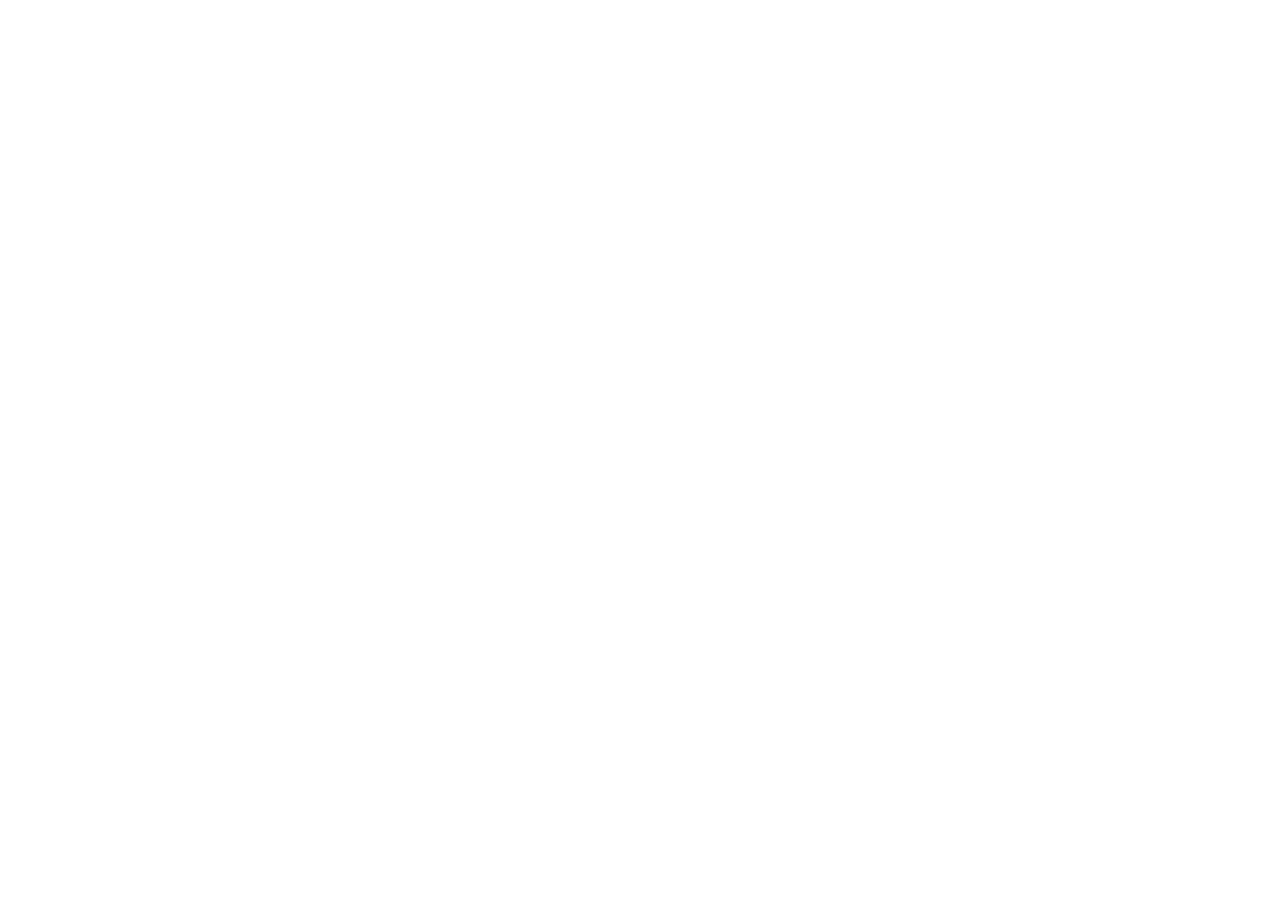
==== index.html @ 1c7abb73 "Inicializando el repositorio" ====
<!DOCTYPE html>
<html lang="es">
<head>
	<meta charset="UTF-8">
	<meta name="viewport" content="width=device-width, initial-scale=1">	
	<title>Hotel Portobelo</title>
	<link rel="icon" href="img/icono.jpg">

	<!--=====================================
	    VÍNCULOS CSS
	======================================-->
	<!-- Latest compiled and minified CSS -->
	<link rel="stylesheet" href="https://maxcdn.bootstrapcdn.com/bootstrap/4.1.0/css/bootstrap.min.css">
	<!-- Font Awesome -->
	<link rel="stylesheet" href="https://use.fontawesome.com/releases/v5.7.2/css/all.css" integrity="sha384-fnmOCqbTlWIlj8LyTjo7mOUStjsKC4pOpQbqyi7RrhN7udi9RwhKkMHpvLbHG9Sr" crossorigin="anonymous">
	<!-- Fuente Open Sans y Ubuntu -->
	<link href="https://fonts.googleapis.com/css?family=Open+Sans:300|Ubuntu" rel="stylesheet">
	<!-- bootstrap datepicker -->
	<link rel="stylesheet" href="css/bootstrap-datepicker.standalone.min.css">
	<!-- jdSlider -->
	<link rel="stylesheet" href="css/jquery.jdSlider.css">
	<!-- Pano -->
	<link rel="stylesheet" href="css/jquery.pano.css">
	 <!-- fullCalendar -->
	<link rel="stylesheet" href="css/fullcalendar.min.css">
	<!-- Hoja de estilo personalizada -->
	<link rel="stylesheet" href="css/style.css">
</head>
<body>


<!--=====================================
	VÍNCULOS JAVASCRIPT
======================================-->

	<!-- jQuery library -->
	<script src="https://ajax.googleapis.com/ajax/libs/jquery/3.3.1/jquery.min.js"></script>

	<!-- Popper JS -->
	<script src="https://cdnjs.cloudflare.com/ajax/libs/popper.js/1.14.0/umd/popper.min.js"></script>

	<!-- Latest compiled JavaScript -->
	<script src="https://maxcdn.bootstrapcdn.com/bootstrap/4.1.0/js/bootstrap.min.js"></script>

	<!-- bootstrap datepicker -->
	<!-- https://bootstrap-datepicker.readthedocs.io/en/latest/ -->
	<script src="js/bootstrap-datepicker.min.js"></script>

	<!-- https://easings.net/es# -->
	<script src="js/jquery.easing.js"></script>

	<!-- https://markgoodyear.com/labs/scrollup/ -->
	<script src="js/scrollUP.js"></script>

	<!-- jdSlider -->
	<!-- https://www.jqueryscript.net/slider/Carousel-Slideshow-jdSlider.html -->
	<script src="js/jquery.jdSlider-latest.js"></script>

	<!-- Pano -->
	<!-- https://www.jqueryscript.net/other/360-Degree-Panoramic-Image-Viewer-with-jQuery-Pano.html -->
	<script src="js/jquery.pano.js"></script>

	<!-- fullCalendar -->
	<!-- https://momentjs.com/ -->
	<script src="js/moment.js"></script>
	<!-- https://fullcalendar.io/docs/background-events-demo -->	
    <script src="js/fullcalendar.min.js"></script>
    
    <!-- Scripts Propios-->
    <script src="js/scripts.js"></script>
	
</body>
</html>
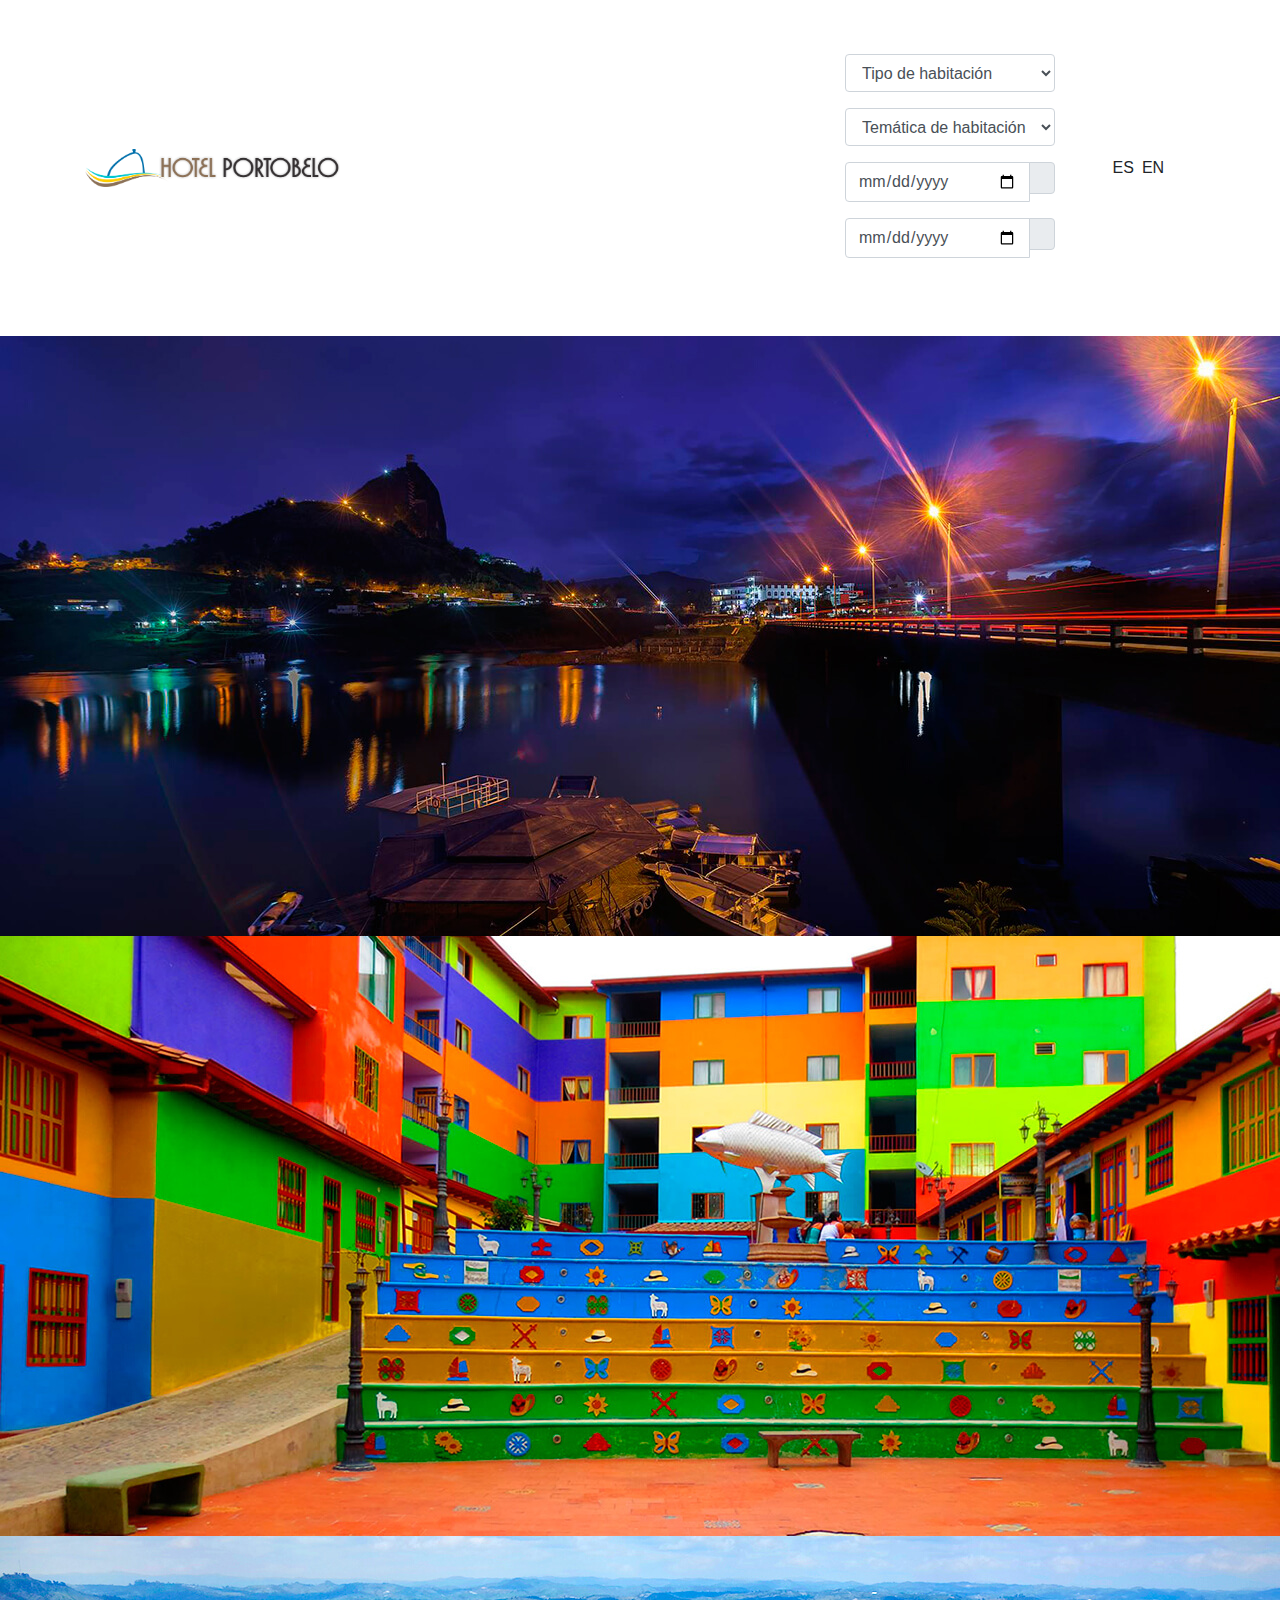
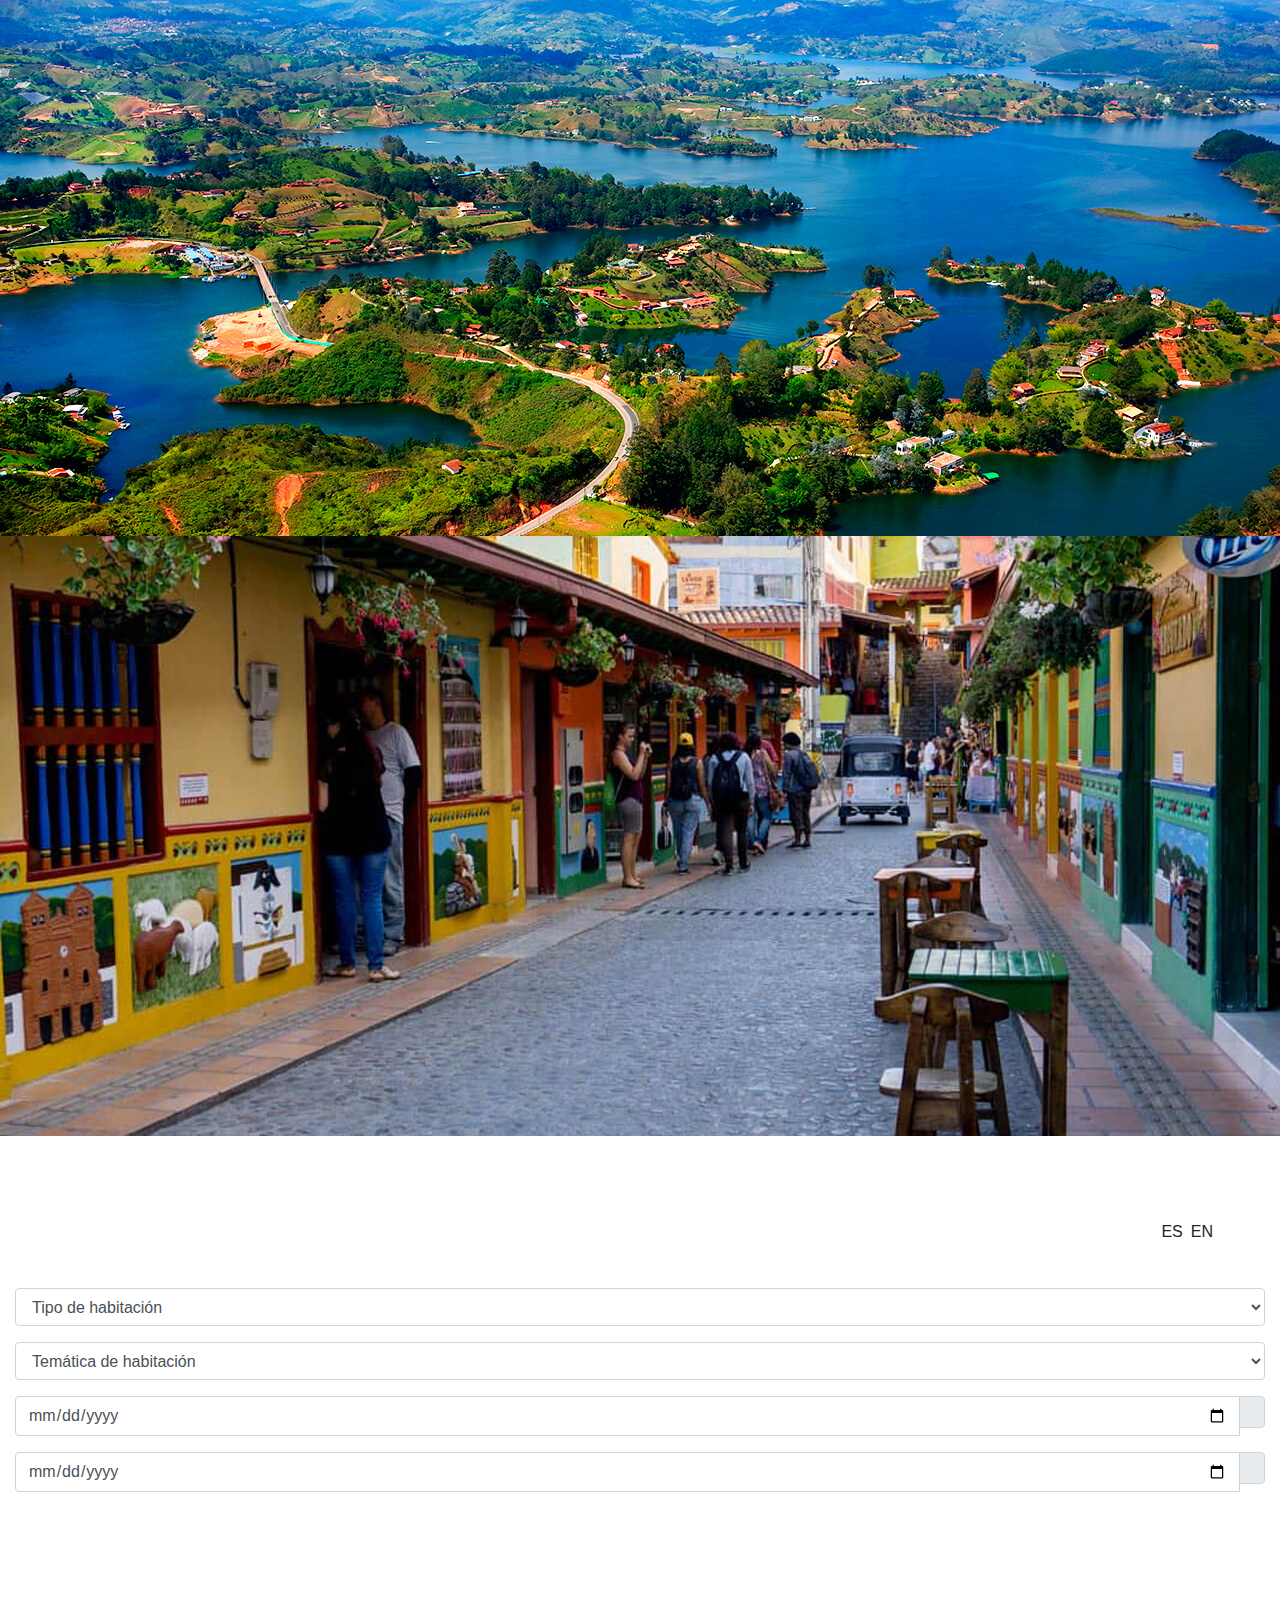
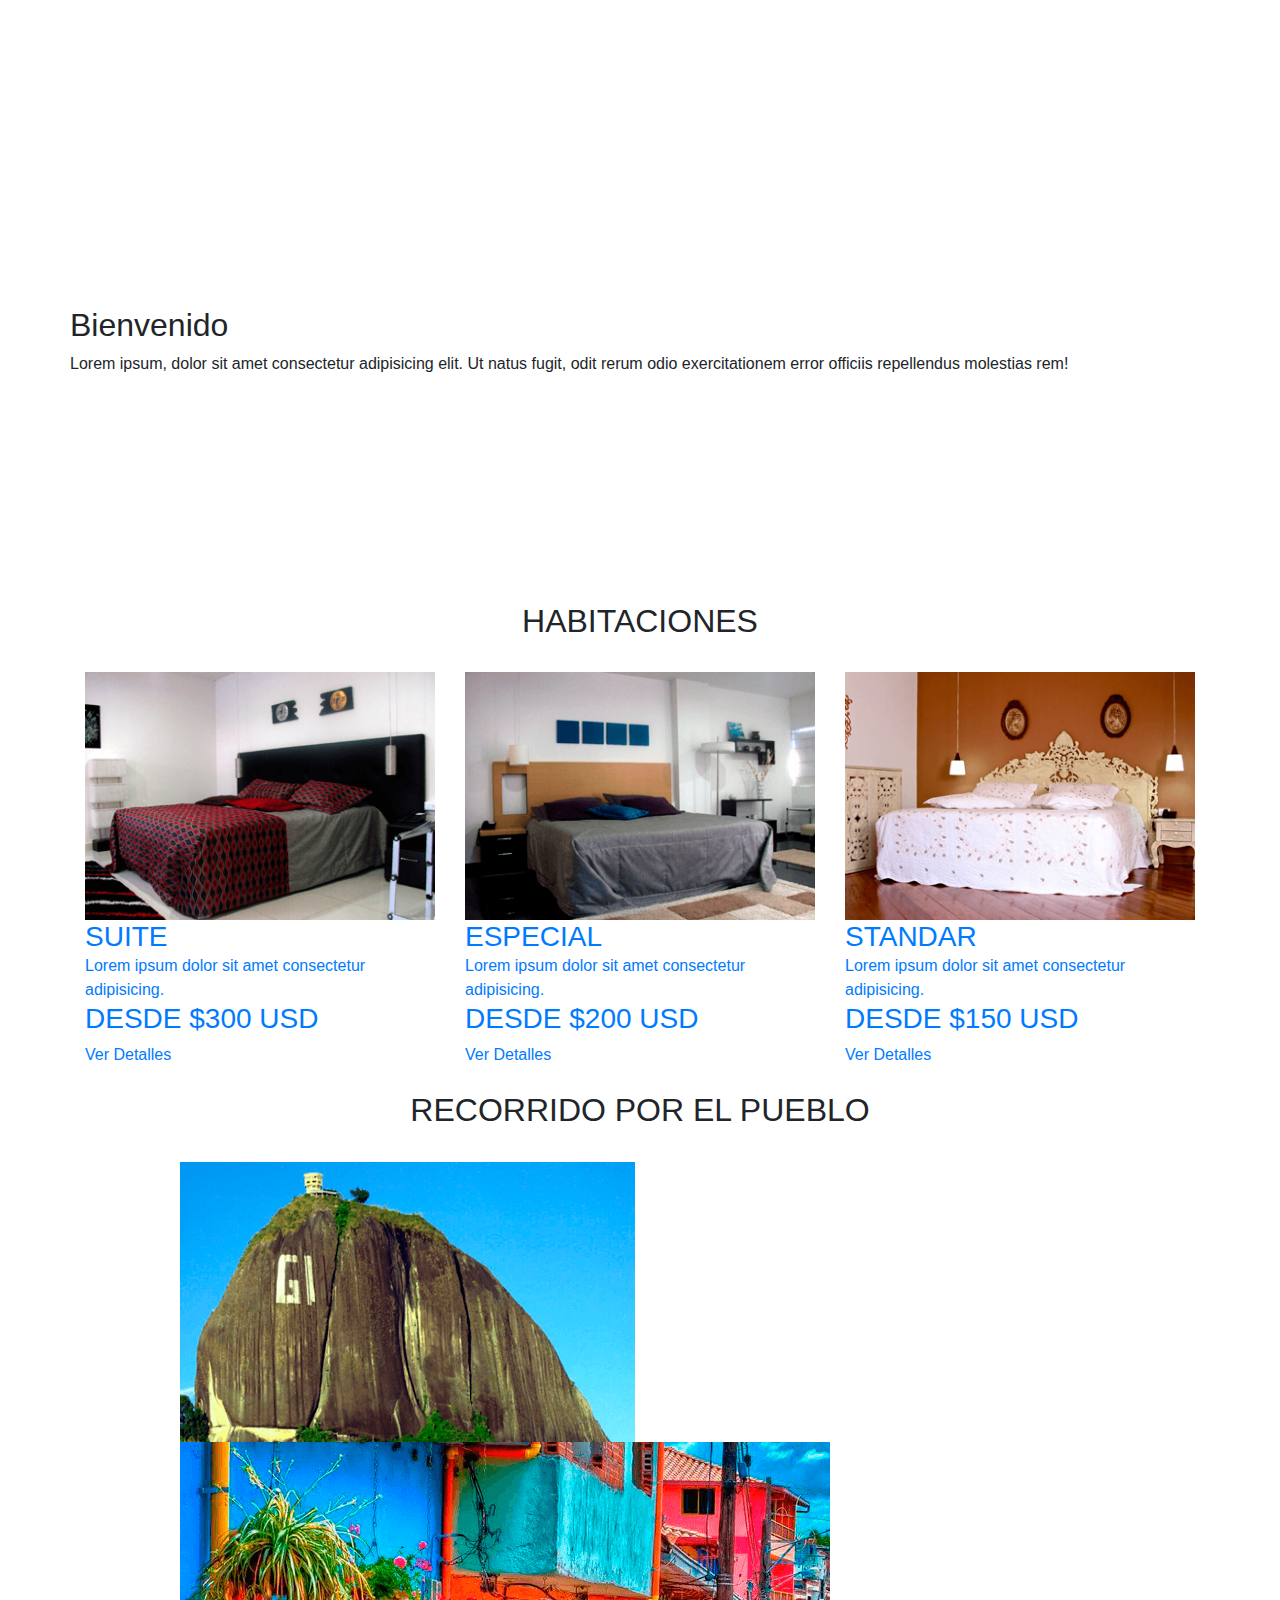
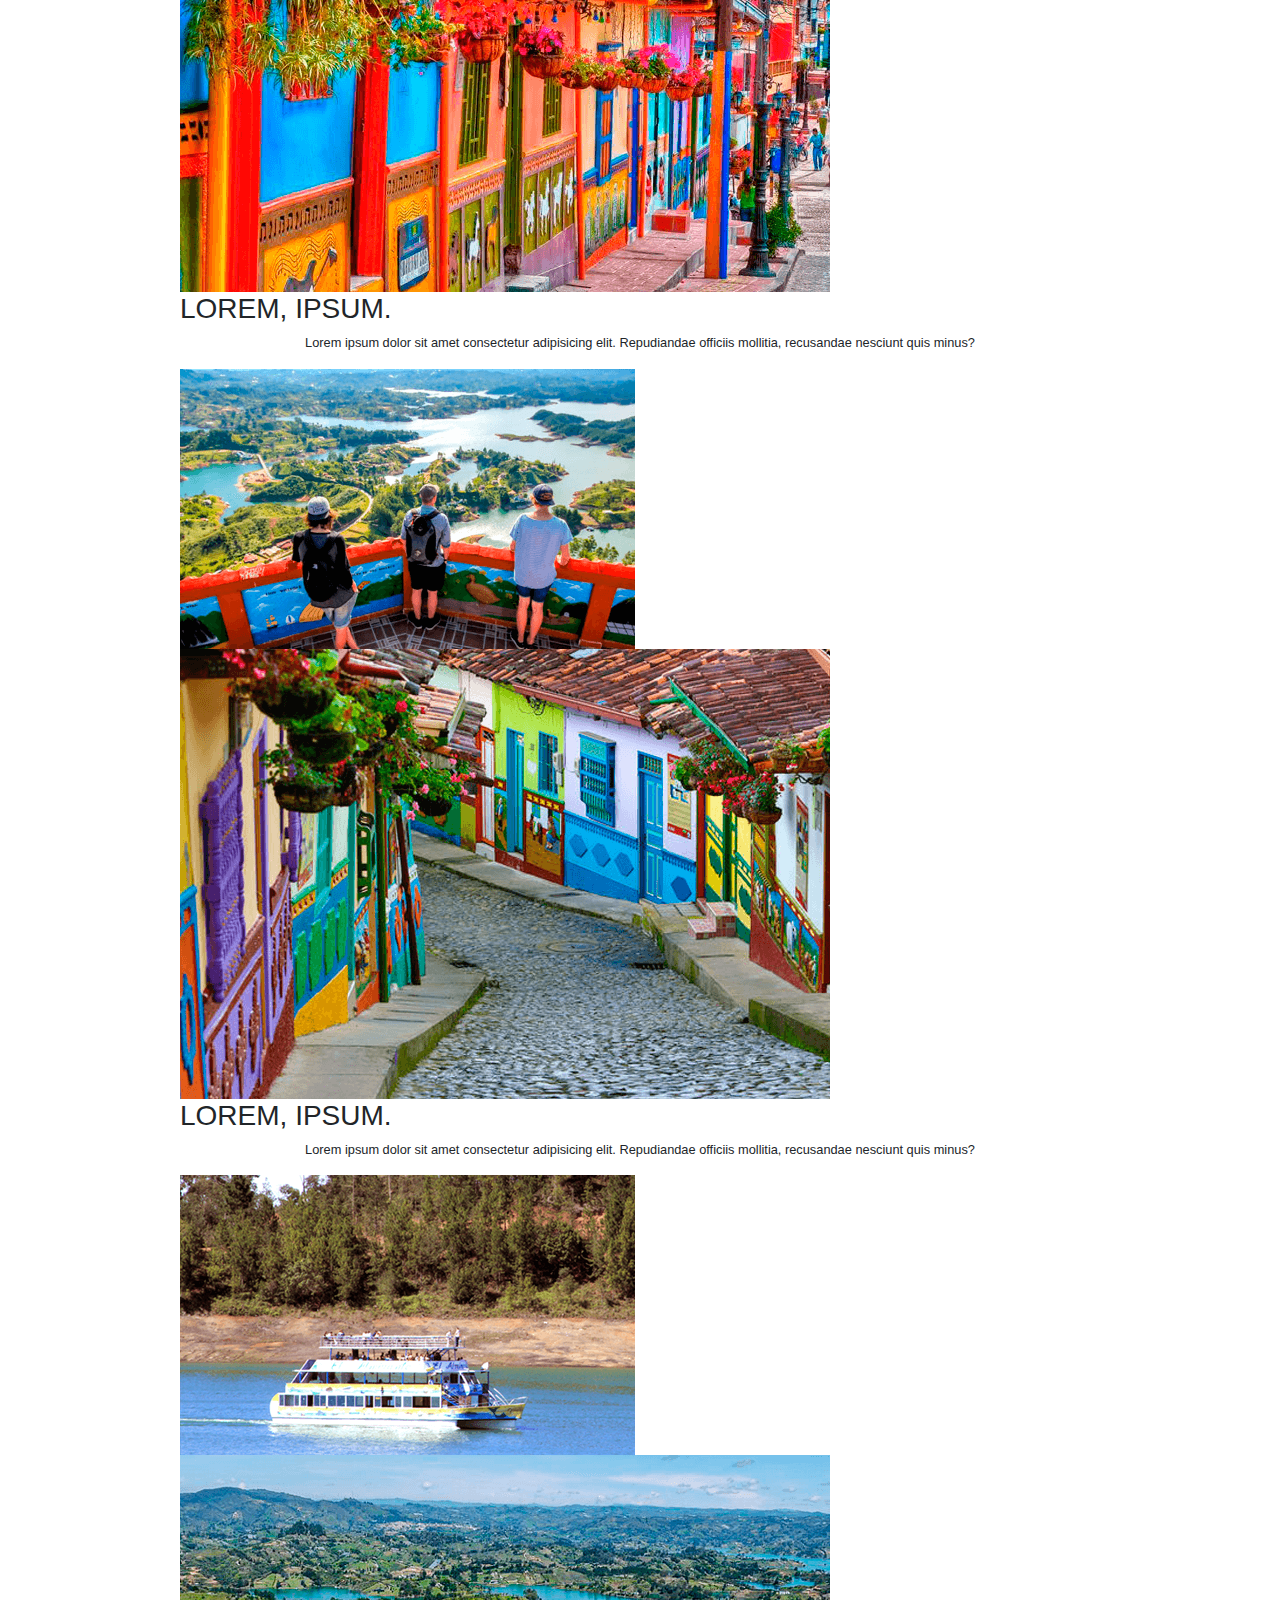
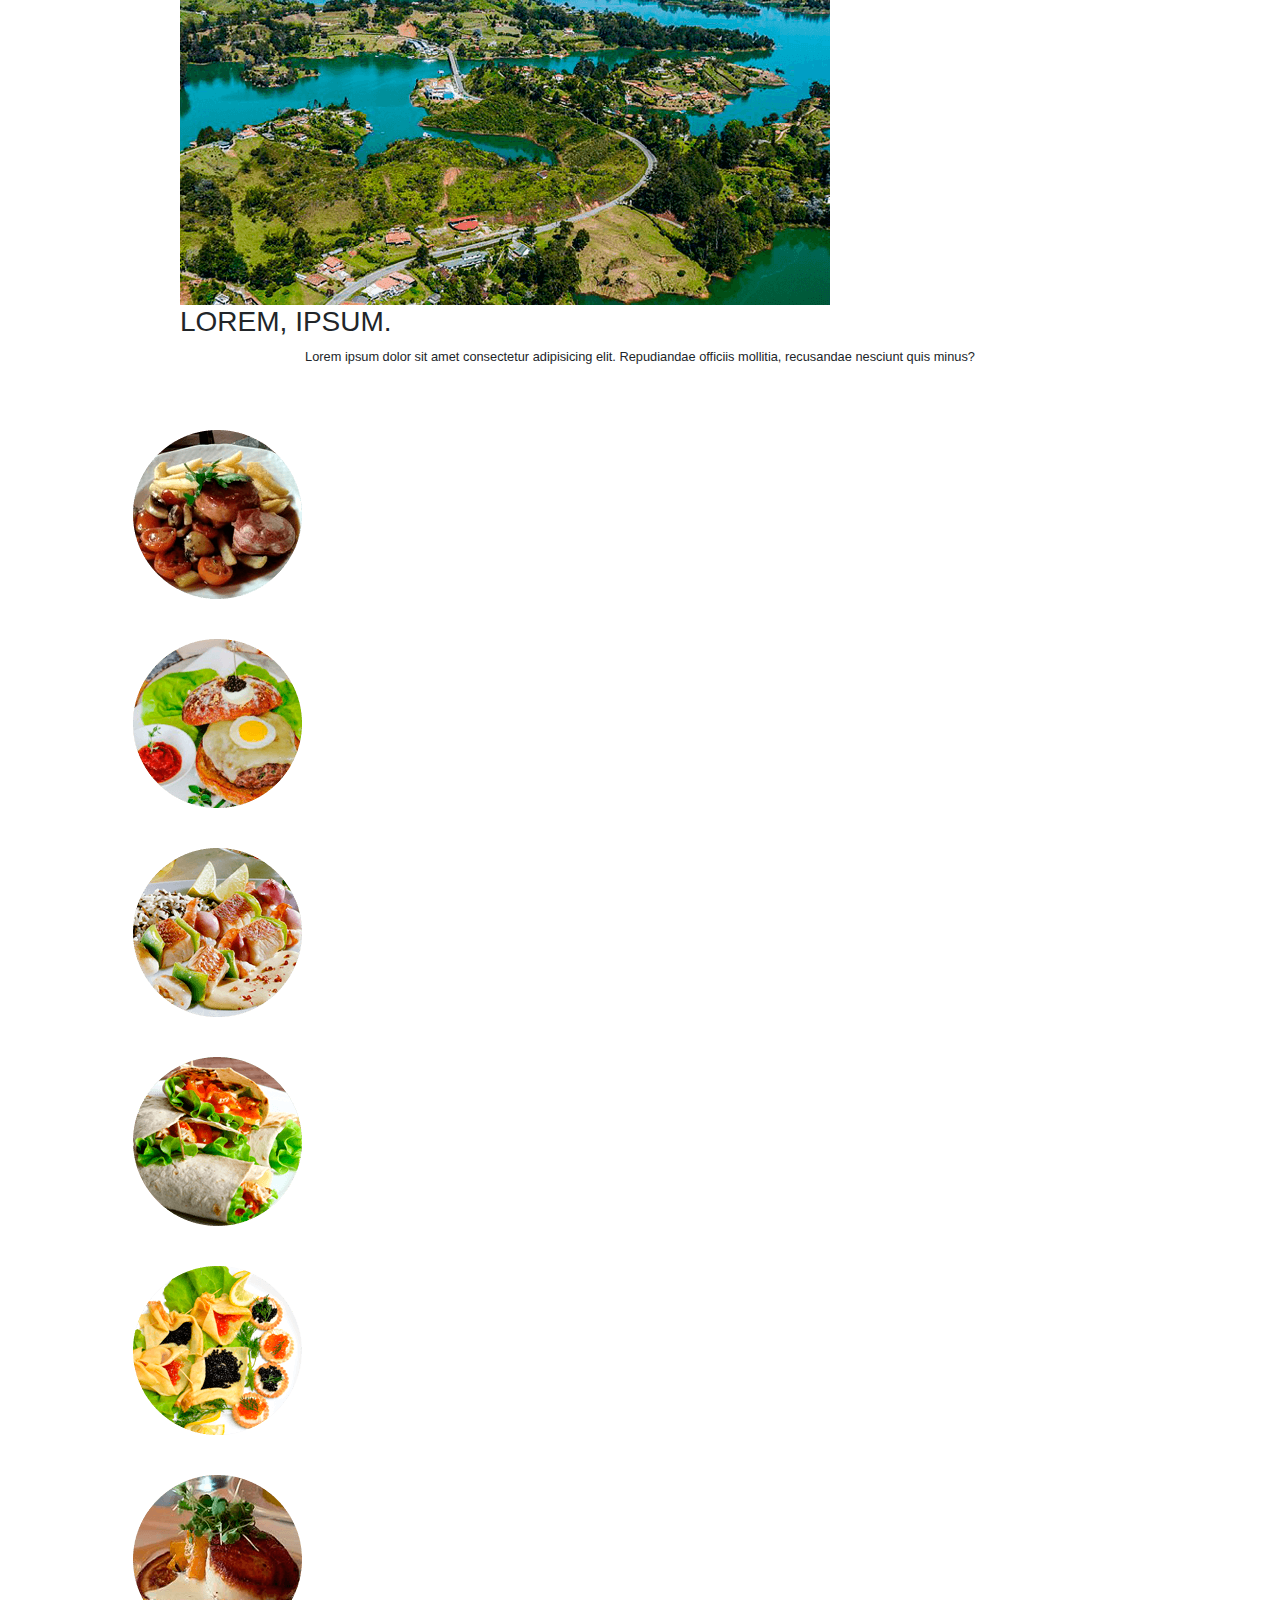
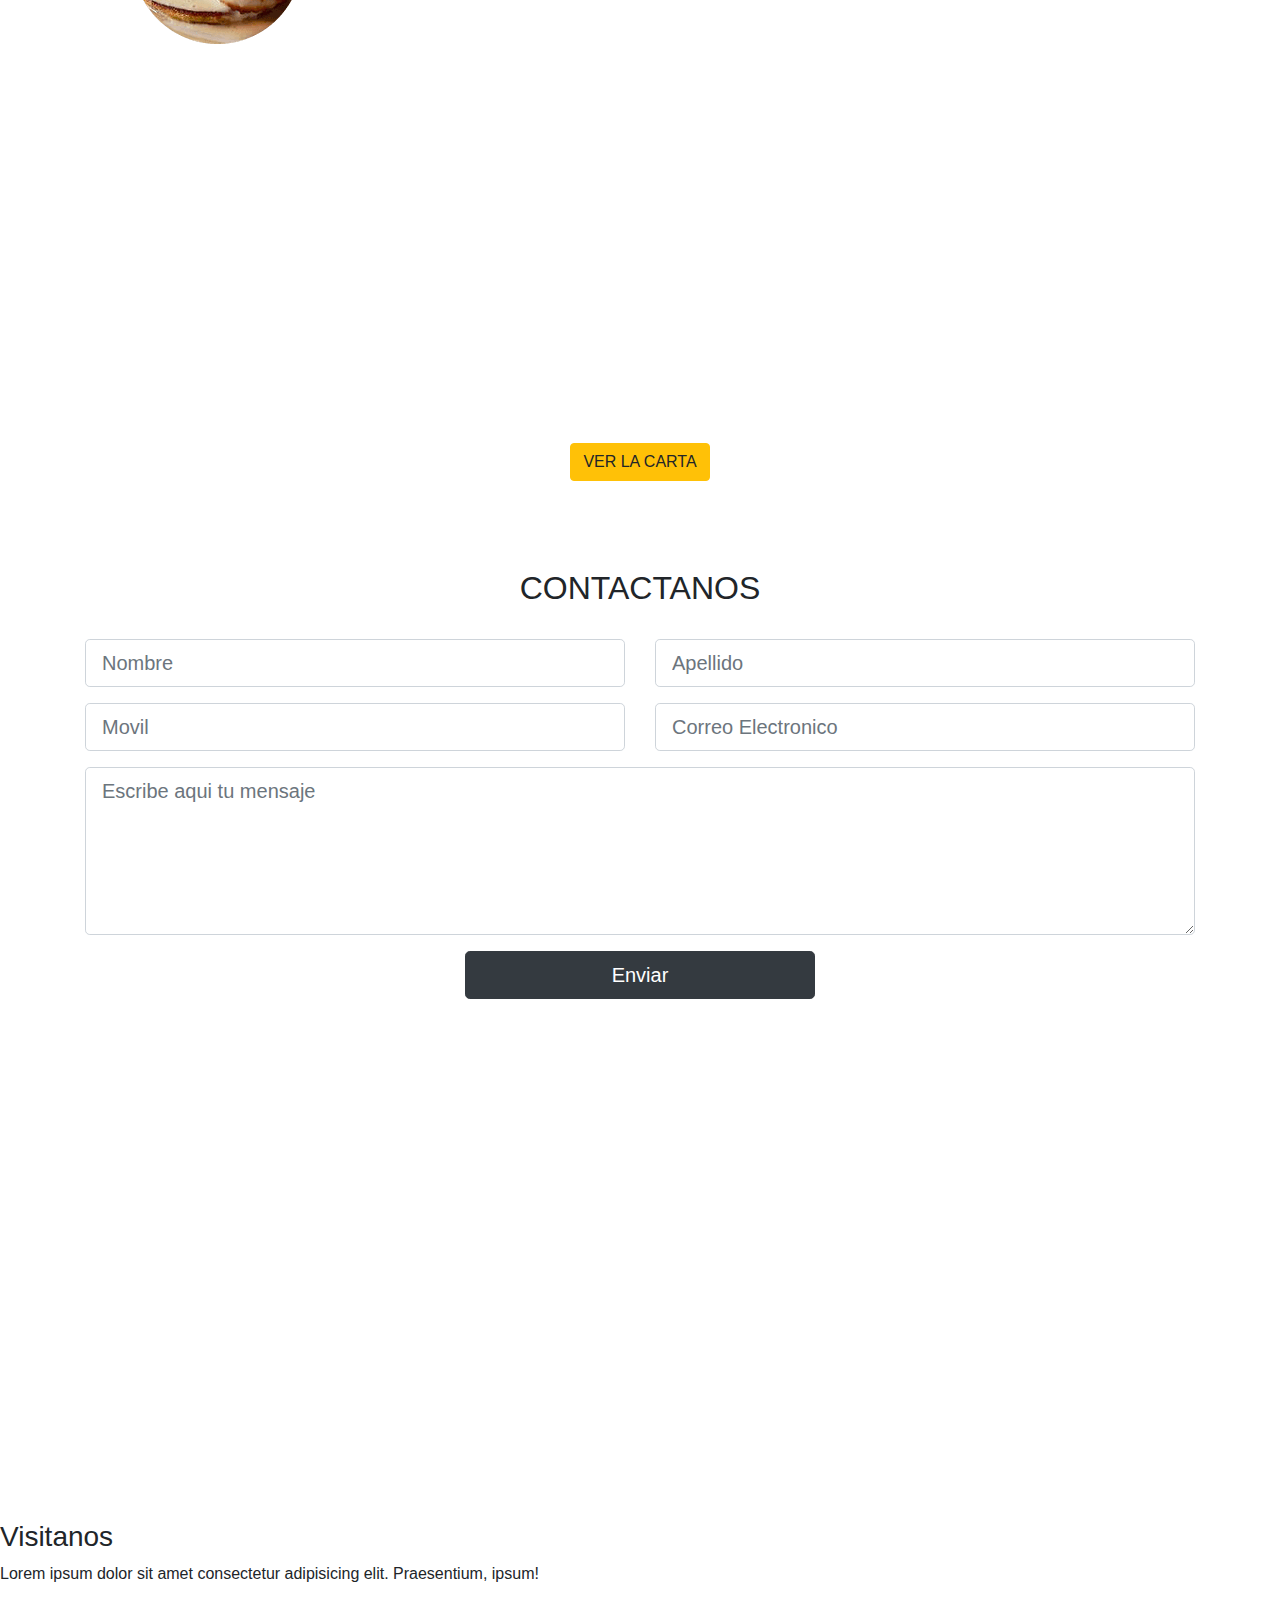
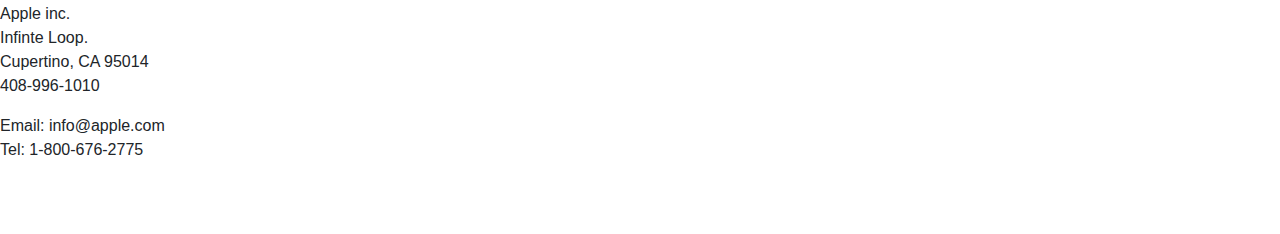
==== commit 47115c98: "Agregando la Página de index.html, con todas sus secciones" ====
--- a/index.html
+++ b/index.html
@@ -15,20 +15,858 @@
 	<link rel="stylesheet" href="https://use.fontawesome.com/releases/v5.7.2/css/all.css" integrity="sha384-fnmOCqbTlWIlj8LyTjo7mOUStjsKC4pOpQbqyi7RrhN7udi9RwhKkMHpvLbHG9Sr" crossorigin="anonymous">
 	<!-- Fuente Open Sans y Ubuntu -->
 	<link href="https://fonts.googleapis.com/css?family=Open+Sans:300|Ubuntu" rel="stylesheet">
-	<!-- bootstrap datepicker -->
-	<link rel="stylesheet" href="css/bootstrap-datepicker.standalone.min.css">
+	<!-- datepicker -->
+	<link rel="stylesheet" href="css/classic.css">
+	<link rel="stylesheet" href="css/classic.date.css">
 	<!-- jdSlider -->
 	<link rel="stylesheet" href="css/jquery.jdSlider.css">
 	<!-- Pano -->
 	<link rel="stylesheet" href="css/jquery.pano.css">
 	 <!-- fullCalendar -->
 	<link rel="stylesheet" href="css/fullcalendar.min.css">
+	<!-- SWIPER -PARA EL SLIDER DE IMAGENES -->
+	<link rel="stylesheet" href="css/swiper.min.css">
+	<!-- UNIVERSAL PARALLAX -->
+	<link rel="stylesheet" href="css/universal-parallax.css">
 	<!-- Hoja de estilo personalizada -->
 	<link rel="stylesheet" href="css/style.css">
 </head>
 <body>
 
-
+	<!-- HEADER -->
+	<header id="cabezeraID" class="cabezera">
+		<div class="container">
+			<div class="row py-2 justify-content-lg-between align-items-center">
+				<!-- LOGO -->
+				<div class="col-9 col-lg-4 col-xl-3">
+					<a href="index.html">
+						<img src="img/logoPortobelo.png" alt="Logo de Portobelo" class="img-fluid">
+					</a>
+				</div>
+				<!-- BLOQUE BOTONES MENU-->
+				<div class="col-3 col-lg-4">
+					<div class="contenedor d-flex align-items-center justify-content-lg-between">
+						<!-- BOTON CAMPANA RESERVA-->
+						<div class="campanaReserva d-none d-lg-block">
+							<a href="#" id="btnReserva">
+								<i class="campana fas fa-concierge-bell lead mr-2"></i>
+								<i class="flechaCampana fas fa-caret-up lead mx-2"></i>
+							</a>
+
+							<div id="bloqueReservaID" class="bloqueReserva" data-modo="abajo">
+								<form action="#" id="formularioReservaEscritorio" class="formularioReservaGrande py-3">
+
+									<div class="form-group">
+									  <label for="tipoReserva" class="sr-only">Tipo de habitación</label>
+									  <select class="form-control" name="tipoReserva" id="tipoReserva">
+										<option value="null">Tipo de habitación</option>
+										<option value="1">Suite</option>
+										<option value="2">Especial</option>
+										<option value="3">Estandar</option>
+									  </select>
+									</div>
+			
+									<div class="form-group">
+										<label for="tematicaReserva" class="sr-only">Tematica de la habitación</label>
+										<select class="form-control" name="tematicaReserva" id="tematicaReserva">
+										  <option value="null">Temática de habitación</option>
+										  <option value="1">Oriental</option>
+										  <option value="2">Contemporánea</option>
+										  <option value="3">Africana</option>
+										  <option value="3">Clásica</option>
+										  <option value="3">Retro</option>
+										</select>
+									</div>
+			
+									<div class="form-group">
+										<div class="input-group">
+											<input type="date" id="fechaEntradaReserva" name="fechaEntradaReserva" class="form-control datepicker" placeholder="Entrada">
+											<label class="input-group-append input-group-campo" for="fechaEntradaReserva">
+											  <span class="input-group-text"><i class="far fa-calendar-alt"></i></span>
+											</label>							  
+										</div>
+									</div>
+											
+									<div class="form-group">
+										<div class="input-group">
+											<input type="date" id="fechaSalidaReserva" name="fechaSalidaReserva" class="form-control datepicker" placeholder="Salida">
+											<label class="input-group-append input-group-campo" for="fechaSalidaReserva">
+											  <span class="input-group-text"><i class="far fa-calendar-alt"></i></span>
+											</label>							  
+										</div>
+									</div>
+			
+									<div class="form-group mb-0">
+										<a href="#" class="btn bg-negro text-white btn-block">Ver disponibilidad</a>
+									</div>
+			
+								</form>
+							</div>
+
+						</div>
+						<!-- BOTON LOGIN/REGISTER -->
+						<div class="loginRegister d-none d-lg-block">
+							<a href="#" data-toggle="modal" data-target="#modalLoginRegister">
+								<i class="fas fa-user"></i>
+							</a>
+						</div>
+						<!-- IDIOMAS -->
+						<div class="idiomas d-lg-flex d-none">
+							<span id="idiomaEsp" class="p-1">ES</span>
+							<span id="idiomaIng" class="p-1">EN</span>
+						</div>
+						<!-- BOTON MENU -->
+						<div class="botonMenu mr-3 mr-md-0">
+							<a id="btnMenu" href="#">
+								<i class="fas fa-bars"></i>
+							</a>
+						</div>
+					</div>
+				</div>
+			</div>
+		</div>
+	</header>
+
+	<!-- SLIDER DE IMAGENES -->
+	<section id="banner" class="sliderDeImagenes">
+		<div class="swiper-container swiper-container-banner">
+			<!-- Additional required wrapper -->
+			<div class="swiper-wrapper">
+				<!-- Slides -->
+				<div class="swiper-slide">
+					<img src="img/banner01.jpg" alt="Banner de Hotel Portobelo" class="">
+				</div>
+				<div class="swiper-slide">
+					<img src="img/banner02.jpg" alt="Banner de Hotel Portobelo" class="">
+				</div>
+				<div class="swiper-slide">
+					<img src="img/banner03.jpg" alt="Banner de Hotel Portobelo" class="">
+				</div>
+				<div class="swiper-slide">
+					<img src="img/banner04.jpg" alt="Banner de Hotel Portobelo" class="">
+				</div>
+			</div>
+		</div>
+		<div class="verMas" vinculo="#planes">
+    		<a href="#planesHotel">
+				<i class="fas fa-chevron-down"></i>	
+			</a>
+    	</div>
+	</section>
+
+	<!-- Modal LOGIN/REGISTER-->
+	<div class="modal fade" id="modalLoginRegister" tabindex="-1" role="dialog"	 aria-hidden="true">
+		<div class="modal-dialog" role="document">
+		<div class="modal-content">
+			<div class="modal-header bg-info">
+				<h5 class="modal-title text-white" id="tituloModal">Ingresar</h5>
+				<button type="button" class="close text-white" data-dismiss="modal" aria-label="Close">
+					<span aria-hidden="true">&times;</span>
+				</button>
+			</div>
+			<!-- BODY DEL MODAL -->
+			<div class="modal-body">
+				<!-- BOTONES DE REDES SOCIALES DEL MODAL -->
+				<div class="row no-gutters botonesRedes justify-content-around">
+					<div class="col-6 pr-2">
+						<a href="#" class="boton botonFacebook">
+							Ingresar <span class="d-none d-sm-inline-block">con Facebook</span> <i class="pl-1 fab fa-facebook-square"></i>
+						</a>
+					</div>
+					<div class="col-6 pl-2">
+						<a href="#" class="boton botonGoogle">
+							Ingresar <span class="d-none d-sm-inline-block">con Google</span> <i class="pl-1 fab fa-google"></i>
+						</a>
+					</div>
+				</div>
+
+				<hr>
+				
+				<!-- FORMULARIO DE LOGIN -->
+				<form action="#" id="formularioLogin" class="formularioLoginGrande">
+					
+					<div class="form-group">
+						<div class="input-group">
+							<div class="input-group-prepend">
+								<span class="input-group-text">
+									<i class="fas fa-envelope text-dark"></i>
+								</span>
+							</div>
+							<input type="email" name="emailLogin" id="emailLogin" class="form-control" placeholder="Email">
+						</div>
+					</div>
+
+					<div class="form-group">
+						<div class="input-group">
+							<div class="input-group-prepend">
+								<span class="input-group-text">
+									<i class="fas fa-unlock-alt text-dark"></i>
+								</span>
+							</div>
+							<input type="password" id="passwordLogin" name="passwordLogin" class="form-control" placeholder="Password">
+						</div>
+					</div>
+
+					<div class="form-group mb-0">
+						<a href="#" class="btn btn-dark btn-block">Ingresar</a>
+					</div>
+
+				</form>
+
+				<!-- FORMULARIO DE REGISTER -->
+				<form action="#" id="formularioRegister" class="formularioRegisterGrande">
+					
+					<div class="form-group">
+						<div class="input-group">
+							<div class="input-group-prepend">
+								<span class="input-group-text">
+									<i class="fas fa-user-alt text-dark"></i>
+								</span>
+							</div>
+							<input type="text" name="nombreRegistro" id="nombreRegistro" class="form-control" placeholder="Nombre y Apellido">
+						</div>
+					</div>
+
+					<div class="form-group">
+						<div class="input-group">
+							<div class="input-group-prepend">
+								<span class="input-group-text">
+									<i class="fas fa-envelope text-dark"></i>
+								</span>
+							</div>
+							<input type="email" name="emailRegistro" id="emailRegistro" class="form-control" placeholder="Email">
+						</div>
+					</div>
+
+					<div class="form-group">
+						<div class="input-group">
+							<div class="input-group-prepend">
+								<span class="input-group-text">
+									<i class="fas fa-unlock-alt text-dark"></i>
+								</span>
+							</div>
+							<input type="password" id="passwordRegistro" name="passwordRegistro" class="form-control" placeholder="Password">
+						</div>
+					</div>
+
+					<div class="form-group">
+						<div class="input-group">
+							<div class="input-group-prepend">
+								<span class="input-group-text">
+									<i class="fas fa-unlock-alt text-dark"></i>
+								</span>
+							</div>
+							<input type="password" id="passwordRepeatRegistro" name="passwordRepeatRegistro" class="form-control" placeholder="Repetir Password">
+						</div>
+					</div>
+
+					<div class="form-group mb-0">
+						<a href="#" class="btn btn-dark btn-block">Ingresar</a>
+					</div>
+
+				</form>
+
+			</div>
+			<div class="modal-footer">
+				<p class="mb-0 bloqueFooterRegister">¿No tiene una cuenta registrada? <a href="#" id="btnRegistrarse">Registrarse</a></p>
+				<p class="mb-0 bloqueFooterLogin">¿Ya tienes una cuenta registrada? <a href="#" id="btnLogin">Ingresar</a></p>
+			</div>
+		</div>
+		</div>
+	</div>
+	<!-- FIN DEL MODAL -->
+		
+	<!-- MENU DE NAVEGACION -->
+	<nav id="menuPrincipal" class="menuDeNavegacion container-fluid px-0" data-modo="oculto">
+		<div class="row py-2">
+			<div class="col-10">
+				<ul class="nav nav-justified">
+					<li class="nav-item"><a class="nav-link text-white" href="#planesHotel">Planes</a></li>
+					<li class="nav-item"><a class="nav-link text-white" href="#habitacionesHotel">Habitaciones</a></li>
+					<li class="nav-item"><a class="nav-link text-white" href="#recorridoPorElPueblo">El Pueblo</a></li>
+					<li class="nav-item"><a class="nav-link text-white" href="#restauranteHotel">Restaurante</a></li>
+					<li class="nav-item"><a class="nav-link text-white" href="#contactoHotel">Contactanos</a></li>
+				</ul>
+			</div>
+			<div class="col-2 pl-0">
+				<ul class="list-unstyled mb-0 d-flex align-items-center h-100">
+					<li class="mx-2"><a href="https://www.facebook.com/"><i class="fab fa-facebook-f text-white lead"></i></a></li>
+					<li class="mx-2"><a href="https://twitter.com/"><i class="fab fa-twitter text-white lead"></i></a></li>
+					<li class="mx-2"><a href="https://www.youtube.com/"><i class="fab fa-youtube text-white lead"></i></a></li>
+					<li class="mx-2"><a href="https://www.instagram.com/"><i class="fab fa-instagram text-white lead"></i></a></li>
+				</ul>
+			</div>
+		</div>
+	</nav>
+	
+
+	<!-- MENU DE NAVEGACIÓN PARA MOVIL-->
+	<section id="menuPrincipalMovil" class="container-fluid menuDeNavegacionMovil" data-modo="oculto">
+		<div class="row">
+			<!-- LOGIN Y IDIOMA-->
+			<div class="col-12 py-3 py-sm-4">
+				<div class="row contenedor justify-content-between align-items-center">
+					<!-- LOGIN -->
+					<div class="col-auto mx-3 mx-sm-5">
+						<div class="loginRegister">
+							<a href="#" data-toggle="modal" data-target="#modalLoginRegister">
+								<i class="fas fa-user"></i>
+							</a>
+
+						</div>
+					</div>
+					<!-- IDIOMA -->
+					<div class="col-auto mx-3 mx-sm-5">
+						<div class="idiomas d-flex">
+							<span id="idiomaEspMovil" class="p-1">ES</span>
+							<span id="idiomaIngMovil" class="p-1">EN</span>
+						</div>
+					</div>
+				</div>
+			</div>
+			<!-- RESERVA -->
+			<div class="col-12 reserva">
+				<form action="#" id="formularioReservaMovil" class="formularioReservaMovil py-3">
+
+					<div class="form-group">
+					  <label for="tipoReservaMovil" class="sr-only">Tipo de habitación</label>
+					  <select class="form-control" name="tipoReservaMovil" id="tipoReservaMovil">
+						<option value="null">Tipo de habitación</option>
+						<option value="1">Suite</option>
+						<option value="2">Especial</option>
+						<option value="3">Estandar</option>
+					  </select>
+					</div>
+
+					<div class="form-group">
+						<label for="tematicaReservaMovil" class="sr-only">Tematica de la habitación</label>
+						<select class="form-control" name="tematicaReservaMovil" id="tematicaReservaMovil">
+						  <option value="null">Temática de habitación</option>
+						  <option value="1">Oriental</option>
+						  <option value="2">Contemporánea</option>
+						  <option value="3">Africana</option>
+						  <option value="3">Clásica</option>
+						  <option value="3">Retro</option>
+						</select>
+					</div>
+
+					<div class="form-group">
+						<div class="input-group">
+							<input type="date" id="fechaIngresoReservaMovil" name="fechaIngresoReservaMovil" class="form-control datepicker" placeholder="Entrada">
+							<label class="input-group-append input-group-campo" for="fechaIngresoReservaMovil">
+							  <span class="input-group-text"><i class="far fa-calendar-alt"></i></span>
+							</label>							  
+						</div>
+					</div>
+							
+					<div class="form-group">
+						<div class="input-group">
+							<input type="date" id="fechaSalidaReservaMovil" name="fechaSalidaReservaMovil" class="form-control datepicker" placeholder="Salida">
+							<label class="input-group-append input-group-campo" for="fechaSalidaReservaMovil">
+							  <span class="input-group-text"><i class="far fa-calendar-alt"></i></span>
+							</label>							  
+						</div>
+					</div>
+
+					<div class="form-group mb-0">
+						<a href="#" class="btn bg-negro text-white btn-block">Ver disponibilidad</a>
+					</div>
+
+				</form>
+			</div>
+			<!-- MENU DE NAVEGACIÓN -->
+			<div class="col-12 bg-negro mb-sm-4 mb-md-5">
+				<nav class="menuDeNavegacionParaMovil">
+					<ul class="list-unstyled d-flex flex-column">
+						<li class="py-2 py-sm-3 px-3"><a class="text-white" href="#planesMovil">Planes</a></li>
+						<li class="py-2 py-sm-3 px-3"><a class="text-white" href="#habitacionesHotel">Habitaciones</a></li>
+						<li class="py-2 py-sm-3 px-3"><a class="text-white" href="#recorridoPorElPueblo">El Pueblo</a></li>
+						<li class="py-2 py-sm-3 px-3"><a class="text-white" href="#restauranteHotel">Restaurante</a></li>
+						<li class="py-2 py-sm-3 px-3"><a class="text-white" href="#contactoHotel">Contactanos</a></li>
+					</ul>
+				</nav>
+			</div>
+		</div>
+	</section>
+
+	<!-- REDES SOCIALES MOVIL -->
+	<section id="redesSociales" class="redesSocialesMovil d-block d-lg-none py-2">
+		<ul class="list-unstyled mb-0 d-flex align-items-center justify-content-around">
+			<li class="mx-2"><a href="#"><i class="fab fa-facebook-f text-white lead"></i></a></li>
+			<li class="mx-2"><a href="#"><i class="fab fa-twitter text-white lead"></i></a></li>
+			<li class="mx-2"><a href="#"><i class="fab fa-youtube text-white lead"></i></a></li>
+			<li class="mx-2"><a href="#"><i class="fab fa-instagram text-white lead"></i></a></li>
+		</ul>
+	</section>
+
+	<!-- PLANES -->
+	<section id="planesHotel" class="planes">
+		<div class="container p-0">
+			<div class="row p-0">
+				<div class="col-12">
+					<div class="contenedor">
+						<div class="descripcion">
+							<div class="bienvenido d-block">
+								<h2 class="titulo">Bienvenido</h2>
+								<p class="text-black-50">Lorem ipsum, dolor sit amet consectetur adipisicing elit. Ut natus fugit, odit rerum odio exercitationem error officiis repellendus molestias rem!</p>
+							</div>
+							<div class="romantico d-none">
+								<h2 class="titulo">Plan Romántico</h2>
+								<p class="text-black-50">Lorem ipsum, dolor sit amet consectetur adipisicing elit. Repellendus hic fuga cupiditate dolor accusantium in possimus, necessitatibus tenetur nisi non voluptatibus ducimus at inventore atque sint. Rem recusandae exercitationem eligendi.</p>
+							</div>
+							<div class="lunaDeMiel d-none">
+								<h2 class="titulo">Plan Luna de Miel</h2>
+								<p class="text-black-50">Lorem ipsum dolor sit amet consectetur adipisicing elit. Iusto, suscipit fugiat ipsa quibusdam sint veritatis delectus hic reprehenderit animi omnis amet iure voluptatem placeat corporis earum ratione commodi voluptatibus magnam.</p>
+							</div>
+							<div class="aventura d-none">
+								<h2 class="titulo">Plan Aventura</h2>
+								<p class="text-black-50">Lorem ipsum dolor sit amet consectetur, adipisicing elit. Quis accusantium quidem nam debitis deserunt ut tempora doloribus repellendus, modi totam similique, recusandae veniam ratione omnis quas animi nostrum aliquid distinctio? Culpa cumque debitis architecto molestias praesentium?</p>
+							</div>
+							<div class="spa d-none">
+								<h2 class="titulo">Plan Spa</h2>
+								<p class="text-black-50">Lorem, ipsum dolor sit amet consectetur adipisicing elit. Et rem dicta quibusdam doloremque quae ullam sequi asperiores magnam optio. Reiciendis maiores id odio quasi porro.</p>
+							</div>
+						</div>
+						<div class="item item2 d-none d-lg-block" data-toggle="modal" data-target="#modalRomantico">
+							<div class="contenido">
+								<h2 class="text-uppercase text-white">Plan Romántico</h2>
+							</div>
+						</div>
+						<div class="item item3 d-none d-lg-block" data-toggle="modal" data-target="#modalLunaDeMiel">
+							<div class="contenido">
+								<h2 class="text-uppercase text-white">Plan Luna de Miel</h2>
+							</div>
+						</div>
+						<div class="item item4 d-none d-lg-block" data-toggle="modal" data-target="#modalAventura">
+							<div class="contenido">
+								<h2 class="text-uppercase text-white">Plan Aventura</h2>
+							</div>
+						</div>
+						<div class="item item5 d-none d-lg-block" data-toggle="modal" data-target="#modalSpa">
+							<div class="contenido">
+								<h2 class="text-uppercase text-white">Plan Spa</h2>
+							</div>
+						</div>
+					</div>
+				</div>
+			</div>
+		</div>
+	</section>
+
+	<!-- HABITACIONES -->
+	<section id="habitacionesHotel" class="habitaciones">
+		<div class="container">
+			<div class="row justify-content-center">
+				<div class="col-12">
+					<h2 class="text-uppercase py-4 text-center tituloSeccion">Habitaciones</h2>
+				</div>
+				<!-- HABITACION INDIVIDUAL-->
+				<div class="col-12 col-sm-11 col-md-10 col-lg-4 mb-3 mb-lg-0">
+					<div class="habitacion">
+						<a href="habitacion.html">
+							<div class="imagen">
+								<img src="img/habitacion01.png" alt="Habitacion del Hotel Portobelo" class="img-fluid w-100">
+								<div class="tipo suite">
+									<h3 class="text-uppercase mb-0">Suite</h3>
+								</div>
+							</div>
+							<div class="descripcion">
+								<p class="mb-0">Lorem ipsum dolor sit amet consectetur adipisicing.</p>
+							</div>
+							<div class="precio">
+								<h3 class="text-uppercase">Desde $300 USD</h3>
+							</div>
+							<div class="footer">
+								<p class="mb-0">Ver Detalles <i class="fas fa-chevron-right ml-2"></i> </p>
+							</div>
+						</a>
+					</div>
+				</div>
+				<!-- HABITACION INDIVIDUAL-->
+				<div class="col-12 col-sm-11 col-md-10 col-lg-4 mb-3 mb-lg-0">
+					<div class="habitacion">
+						<a href="habitacion.html">
+							<div class="imagen">
+								<img src="img/habitacion02.png" alt="Habitacion del Hotel Portobelo" class="img-fluid w-100">
+								<div class="tipo especial">
+									<h3 class="text-uppercase mb-0">Especial</h3>
+								</div>
+							</div>
+							<div class="descripcion">
+								<p class="mb-0">Lorem ipsum dolor sit amet consectetur adipisicing.</p>
+							</div>
+							<div class="precio">
+								<h3 class="text-uppercase">Desde $200 USD</h3>
+							</div>
+							<div class="footer">
+								<p class="mb-0">Ver Detalles <i class="fas fa-chevron-right ml-2"></i> </p>
+							</div>
+						</a>
+					</div>
+				</div>
+				<!-- HABITACION INDIVIDUAL-->
+				<div class="col-12 col-sm-11 col-md-10 col-lg-4 mb-3 mb-lg-0">
+					<div class="habitacion">
+						<a href="habitacion.html">
+							<div class="imagen">
+								<img src="img/habitacion03.png" alt="Habitacion del Hotel Portobelo" class="img-fluid w-100">
+								<div class="tipo standar">
+									<h3 class="text-uppercase mb-0">Standar</h3>
+								</div>
+							</div>
+							<div class="descripcion">
+								<p class="mb-0">Lorem ipsum dolor sit amet consectetur adipisicing.</p>
+							</div>
+							<div class="precio">
+								<h3 class="text-uppercase">Desde $150 USD</h3>
+							</div>
+							<div class="footer">
+								<p class="mb-0">Ver Detalles <i class="fas fa-chevron-right ml-2"></i> </p>
+							</div>
+						</a>
+					</div>
+				</div>
+			</div>
+		</div>
+	</section>
+
+	<!-- PLANES PARA MOVIL -->
+    <section id="planesMovil" class="planesParaMovil d-lg-none">
+        <div class="container-fluid px-0">
+            <div class="row">
+                <div class="col-12">
+					<h2 class="text-uppercase py-4 text-center tituloSeccion">Planes</h2>
+				</div>
+                <div class="col-12">
+                    <!-- Swiper -->	
+                    <div class="swiper-container swiper-planes">
+                        <div class="swiper-wrapper">
+                            <div class="swiper-slide">
+								<img src="img/plan-romantico.png">
+								<a href="#" class="text-uppercase d-block text-center pt-2 mb-3" data-toggle="modal" data-target="#modalRomantico">Romántico</a>
+                            </div>
+                            <div class="swiper-slide">
+								<img src="img/luna-de-miel.png">
+								<a href="#" class="text-uppercase d-block text-center pt-2 mb-3" data-toggle="modal" data-target="#modalLunaDeMiel">Luna de Miel</a>
+                            </div>
+                            <div class="swiper-slide">
+								<img src="img/plan-aventura.png">
+								<a href="#" class="text-uppercase d-block text-center pt-2 mb-3" data-toggle="modal" data-target="#modalAventura">Aventura</a>
+                            </div>
+                            <div class="swiper-slide">
+								<img src="img/plan-spa.png">
+								<a href="#" class="text-uppercase d-block text-center pt-2 mb-3" data-toggle="modal" data-target="#modalSpa">Spa</a>
+                            </div>
+                        </div>
+                        <!-- Add Pagination -->
+                        <div class="swiper-pagination swiper-pagination-planes"></div>
+                    </div>
+                </div>
+            </div>
+        </div>
+	</section>
+	
+	<!-- MODALES DE PLANES -->
+		<div class="modal fade" id="modalRomantico" tabindex="-1" role="dialog" aria-hidden="true">
+			<div class="modal-dialog" role="document">
+				<div class="modal-content">
+					<div class="modal-header">
+						<h5 class="modal-title text-uppercase text-center">Romántico</h5>
+							<button type="button" class="close" data-dismiss="modal" aria-label="Close">
+								<span aria-hidden="true">&times;</span>
+							</button>
+					</div>
+					<div class="modal-body">
+						<img src="img/plan-romantico.png" class="img-fluid">
+						<p class="mb-0 py-3">Lorem ipsum dolor sit amet consectetur adipisicing elit. Ex unde incidunt soluta molestias voluptatum debitis, amet ipsa voluptates, quibusdam illum esse architecto temporibus porro quas, reprehenderit distinctio sunt fugit odio?</p>
+						<div class="text-center">
+							<a href="habitacion.html" class="btn btn-primary text-center d-block mx-auto">Separa tu habitación</a>
+						</div>
+					</div>
+				</div>
+			</div>
+		</div>
+
+		<div class="modal fade" id="modalLunaDeMiel" tabindex="-1" role="dialog" aria-hidden="true">
+			<div class="modal-dialog" role="document">
+				<div class="modal-content">
+					<div class="modal-header">
+						<h5 class="modal-title text-uppercase text-center">Luna de Miel</h5>
+							<button type="button" class="close" data-dismiss="modal" aria-label="Close">
+								<span aria-hidden="true">&times;</span>
+							</button>
+					</div>
+					<div class="modal-body">
+						<img src="img/luna-de-miel.png" class="img-fluid">
+						<p class="mb-0 py-3">Lorem ipsum dolor sit amet consectetur adipisicing elit. Ex unde incidunt soluta molestias voluptatum debitis, amet ipsa voluptates, quibusdam illum esse architecto temporibus porro quas, reprehenderit distinctio sunt fugit odio?</p>
+						<div class="text-center">
+							<a href="habitacion.html" class="btn btn-primary text-center d-block mx-auto">Separa tu habitación</a>
+						</div>
+					</div>
+				</div>
+			</div>
+		</div>
+
+		<div class="modal fade" id="modalAventura" tabindex="-1" role="dialog" aria-hidden="true">
+			<div class="modal-dialog" role="document">
+				<div class="modal-content">
+					<div class="modal-header">
+						<h5 class="modal-title text-uppercase text-center">Aventura</h5>
+							<button type="button" class="close" data-dismiss="modal" aria-label="Close">
+								<span aria-hidden="true">&times;</span>
+							</button>
+					</div>
+					<div class="modal-body">
+						<img src="img/plan-aventura.png" class="img-fluid">
+						<p class="mb-0 py-3">Lorem ipsum dolor sit amet consectetur adipisicing elit. Ex unde incidunt soluta molestias voluptatum debitis, amet ipsa voluptates, quibusdam illum esse architecto temporibus porro quas, reprehenderit distinctio sunt fugit odio?</p>
+						<div class="text-center">
+							<a href="habitacion.html" class="btn btn-primary text-center d-block mx-auto">Separa tu habitación</a>
+						</div>
+					</div>
+				</div>
+			</div>
+		</div>
+
+		<div class="modal fade" id="modalSpa" tabindex="-1" role="dialog" aria-hidden="true">
+			<div class="modal-dialog" role="document">
+				<div class="modal-content">
+					<div class="modal-header">
+						<h5 class="modal-title text-uppercase text-center">Spa</h5>
+							<button type="button" class="close" data-dismiss="modal" aria-label="Close">
+								<span aria-hidden="true">&times;</span>
+							</button>
+					</div>
+					<div class="modal-body">
+						<img src="img/plan-spa.png" class="img-fluid">
+						<p class="mb-0 py-3">Lorem ipsum dolor sit amet consectetur adipisicing elit. Ex unde incidunt soluta molestias voluptatum debitis, amet ipsa voluptates, quibusdam illum esse architecto temporibus porro quas, reprehenderit distinctio sunt fugit odio?</p>
+						<div class="text-center">
+							<a href="habitacion.html" class="btn btn-primary text-center d-block mx-auto">Separa tu habitación</a>
+						</div>
+					</div>
+				</div>
+			</div>
+		</div>
+	<!-- MODALES DE PLANES -->
+
+	<!-- RECORRIDO POR EL PUEBLO -->
+	<section id="recorridoPorElPueblo" class="recorridoPueblo mb-3">
+		<div class="container">
+			<div class="row justify-content-center">
+				<div class="col-12">
+					<h2 class="text-uppercase py-4 text-center tituloSeccion">Recorrido por el Pueblo</h2>
+				</div>
+				<div class="col-12">
+					<!-- Slider main container -->
+					<div class="swiper-container swiper-container-recorridoPueblo">
+						<!-- Additional required wrapper -->
+						<div class="swiper-wrapper">
+							<!-- Slides -->
+							<div class="swiper-slide">
+								<div class="row justify-content-center">
+									<div class="col-12 col-md-10">
+										<div class="contenedorGrid">
+											<div class="imagenChica">
+												<img src="img/pueblo01a.png" alt="" class="img-fluid">
+											</div>
+											<div class="imagenGrande">
+												<img src="img/pueblo01b.png" alt="" class="img-fluid">
+											</div>
+											<div class="descripcion">
+												<h3 class="tituloSeccion text-uppercase font-weight-light">Lorem, ipsum.</h3>
+												<p class="small text-center">Lorem ipsum dolor sit amet consectetur adipisicing elit. Repudiandae officiis mollitia, recusandae nesciunt quis minus?</p>
+											</div>
+										</div>
+									</div>
+								</div>			
+							</div>
+
+							<div class="swiper-slide">
+								<div class="row justify-content-center">
+									<div class="col-12 col-md-10">
+										<div class="contenedorGrid">
+											<div class="imagenChica">
+												<img src="img/pueblo02a.png" alt="" class="img-fluid">
+											</div>
+											<div class="imagenGrande">
+												<img src="img/pueblo02b.png" alt="" class="img-fluid">
+											</div>
+											<div class="descripcion">
+												<h3 class="tituloSeccion text-uppercase font-weight-light">Lorem, ipsum.</h3>
+												<p class="small text-center">Lorem ipsum dolor sit amet consectetur adipisicing elit. Repudiandae officiis mollitia, recusandae nesciunt quis minus?</p>
+											</div>
+										</div>
+									</div>
+								</div>			
+							</div>
+
+							<div class="swiper-slide">
+								<div class="row justify-content-center">
+									<div class="col-12 col-md-10">
+										<div class="contenedorGrid">
+											<div class="imagenChica">
+												<img src="img/pueblo03a.png" alt="" class="img-fluid">
+											</div>
+											<div class="imagenGrande">
+												<img src="img/pueblo03b.png" alt="" class="img-fluid">
+											</div>
+											<div class="descripcion">
+												<h3 class="tituloSeccion text-uppercase font-weight-light">Lorem, ipsum.</h3>
+												<p class="small text-center">Lorem ipsum dolor sit amet consectetur adipisicing elit. Repudiandae officiis mollitia, recusandae nesciunt quis minus?</p>
+											</div>
+										</div>
+									</div>
+								</div>			
+							</div>
+							
+						</div>
+						<!-- If we need pagination -->
+						<div class="swiper-pagination swiper-pagination-recorridoPueblo"></div>
+
+						<!-- If we need navigation buttons -->
+						<div class="swiper-button-prev prev-recorridoPueblo d-none d-md-block"></div>
+						<div class="swiper-button-next next-recorridoPueblo d-none d-md-block"></div>
+
+					</div>
+				</div>
+			</div>
+		</div>
+	</section>
+
+	<!-- RESTAURANTE -->
+	<section id="restauranteHotel" class="restaurante my-5">
+		<div class="parallax" data-parallax-image="img/restaurante.png"></div>
+		<div class="container-fluid h-100">
+			<div class="container h-100">
+				<div class="contenedor-grid h-100">
+					<div class="carta" data-modo="oculto">
+						<div class="menu m-sm-5">
+							<div class="item">
+								<img src="img/plato01.png" alt="Comida Hotel Portobelo">
+								<p class="text-white">Lorem ipsum dolor, sit amet consectetur adipisicing.</p>
+							</div>
+							<div class="item">
+								<img src="img/plato02.png" alt="Comida Hotel Portobelo">
+								<p class="text-white">Lorem ipsum dolor, sit amet consectetur adipisicing.</p>
+							</div>
+							<div class="item">
+								<img src="img/plato03.png" alt="Comida Hotel Portobelo">
+								<p class="text-white">Lorem ipsum dolor, sit amet consectetur adipisicing.</p>
+							</div>
+							<div class="item">
+								<img src="img/plato04.png" alt="Comida Hotel Portobelo">
+								<p class="text-white">Lorem ipsum dolor, sit amet consectetur adipisicing.</p>
+							</div>
+							<div class="item">
+								<img src="img/plato05.png" alt="Comida Hotel Portobelo">
+								<p class="text-white">Lorem ipsum dolor, sit amet consectetur adipisicing.</p>
+							</div>
+							<div class="item">
+								<img src="img/plato06.png" alt="Comida Hotel Portobelo">
+								<p class="text-white">Lorem ipsum dolor, sit amet consectetur adipisicing.</p>
+							</div>
+							<div class="volver text-center d-block d-lg-none">
+								<a href="#" class="btnVolver btn btn-warning text-uppercase btn-block">Volver</a>
+							</div>
+						</div>
+					</div>
+					<div class="tarjeta py-lg-3 px-lg-4 text-center">
+						<h2 class="text-uppercase text-white mt-5 pt-5 titulo">Restaurante</h2>
+						<p class="text-white my-5 py-3">Lorem ipsum dolor sit amet consectetur adipisicing elit. Earum quibusdam iste nihil illum doloribus, excepturi quis? Vero ipsam debitis voluptatibus modi quaerat, est esse, itaque voluptas omnis ad nulla laborum.</p>
+						<a href="#" id="btnVerCarta" class="btn btn-warning text-uppercase">Ver la carta</a>
+					</div>
+				</div>
+			</div>
+		</div>
+	</section>
+
+	<!-- CONTACTANOS -->
+	<section class="contactanos" id="contactoHotel">
+		<div class="container">
+			<div class="row">
+				<div class="col-12">
+					<h2 class="text-uppercase py-4 text-center tituloSeccion">Contactanos</h2>
+				</div>
+				<div class="col-12">
+					<form action="#" id="formularioContactanos">
+						<div class="row">
+							<div class="col-12 col-lg-6">
+								<div class="form-group">
+									<label for="contactanosNombre" class="sr-only">Nombre</label>
+									<input type="text" name="contactanosNombre" id="contactanosNombre" placeholder="Nombre" class="form-control form-control-lg">
+								</div>
+							</div>
+							<div class="col-12 col-lg-6">
+								<div class="form-group">
+									<label for="contactanosApellido" class="sr-only">Apellido</label>
+									<input type="text" name="contactanosApellido" id="contactanosApellido" placeholder="Apellido" class="form-control form-control-lg">
+								</div>
+							</div>
+							<div class="col-12 col-lg-6">
+								<div class="form-group">
+									<label for="contactanosMovil" class="sr-only">Movil</label>
+									<input type="text" name="contactanosMovil" id="contactanosMovil" placeholder="Movil" class="form-control form-control-lg">
+								</div>
+							</div>
+							<div class="col-12 col-lg-6">
+								<div class="form-group">
+									<label for="contactanosCorreoElectronico" class="sr-only">Correo Electronico</label>
+									<input type="email" name="contactanosCorreoElectronico" id="contactanosCorreoElectronico" placeholder="Correo Electronico" class="form-control form-control-lg">
+								</div>
+							</div>
+							<div class="col-12">
+								<div class="form-group">
+									<label for="contactanosMensaje" class="sr-only">Mensaje</label>
+									<textarea name="contactanosMensaje" id="contactanosMensaje" rows="5" class="form-control form-control-lg" placeholder="Escribe aqui tu mensaje"></textarea>
+								</div>
+							</div>
+							<div class="col-12 col-md-4 offset-md-4">
+								<div class="form-group text-center">
+									<a href="#" class="btn btn-dark btn-block btn-lg">Enviar</a>
+								</div>
+							</div>
+						</div>
+					</form>
+				</div>
+			</div>
+		</div>
+	</section>
+
+	<!-- FLECHA SCROLL UP-->
+	<div>
+		<a href="#banner" id="scrollUp"></a>
+	</div>
+
+	<!-- PIE DE PAGINA -->
+	<footer class="pieDePagina mt-5">
+		<div class="container-fluid px-0">
+			<iframe src="https://www.google.com/maps/embed?pb=!1m18!1m12!1m3!1d3966.2180611780914!2d-75.16167268529405!3d6.234961328180258!2m3!1f0!2f0!3f0!3m2!1i1024!2i768!4f13.1!3m3!1m2!1s0x8e441d2a2f90b049%3A0xe73c0a7060062903!2sHOTEL%20PORTOBELO%20GUATAPE!5e0!3m2!1ses!2sar!4v1590894341542!5m2!1ses!2sar" 
+			width="100%" height="450" frameborder="0" style="border:0;" allowfullscreen="" aria-hidden="false" tabindex="0"></iframe>
+			<div class="visitanos d-none d-lg-block">
+				<h3>Visitanos</h3>
+				<p class="">Lorem ipsum dolor sit amet consectetur adipisicing elit. Praesentium, ipsum!</p>
+				<p class="mb-0">Apple inc.</p>
+				<p class="mb-0">Infinte Loop.</p>
+				<p class="mb-0">Cupertino, CA 95014</p>
+				<p>408-996-1010</p>
+				<p class="mb-0">Email: info@apple.com</p>
+				<p>Tel: 1-800-676-2775</p>
+			</div>
+			<div class="row footerInferior align-items-center justify-content-center py-3">
+				<div class="col-auto">
+					<p class="text-white text-center mb-0">Lorem ipsum dolor sit, amet consectetur adipisicing elit.</p>
+				</div>
+				<div class="col-auto">
+					<ul class="list-unstyled mb-0 d-flex align-items-center justify-content-center">
+						<li class="mx-2"><a href="#"><i class="fab fa-facebook-f text-white lead"></i></a></li>
+						<li class="mx-2"><a href="#"><i class="fab fa-twitter text-white lead"></i></a></li>
+						<li class="mx-2"><a href="#"><i class="fab fa-youtube text-white lead"></i></a></li>
+						<li class="mx-2"><a href="#"><i class="fab fa-instagram text-white lead"></i></a></li>
+					</ul>
+				</div>
+			</div>
+		</div>
+	</footer>
+ 
 <!--=====================================
 	VÍNCULOS JAVASCRIPT
 ======================================-->
@@ -42,15 +880,12 @@
 	<!-- Latest compiled JavaScript -->
 	<script src="https://maxcdn.bootstrapcdn.com/bootstrap/4.1.0/js/bootstrap.min.js"></script>
 
-	<!-- bootstrap datepicker -->
-	<!-- https://bootstrap-datepicker.readthedocs.io/en/latest/ -->
-	<script src="js/bootstrap-datepicker.min.js"></script>
+	<!-- datepicker -->
+	<script src="js/picker.js"></script>
+	<script src="js/picker.date.js"></script>
 
 	<!-- https://easings.net/es# -->
 	<script src="js/jquery.easing.js"></script>
-
-	<!-- https://markgoodyear.com/labs/scrollup/ -->
-	<script src="js/scrollUP.js"></script>
 
 	<!-- jdSlider -->
 	<!-- https://www.jqueryscript.net/slider/Carousel-Slideshow-jdSlider.html -->
@@ -64,10 +899,16 @@
 	<!-- https://momentjs.com/ -->
 	<script src="js/moment.js"></script>
 	<!-- https://fullcalendar.io/docs/background-events-demo -->	
-    <script src="js/fullcalendar.min.js"></script>
-    
+	<script src="js/fullcalendar.min.js"></script>
+	
+	<!-- SWIPER - PARA EL SLIDER DE IMAGENES -->
+	<script src="js/swiper.min.js"></script>
+	
+	<!-- UNIVERSAL PARALLAX -->
+	<script src="js/universal-parallax.js"></script>
+	
     <!-- Scripts Propios-->
-    <script src="js/scripts.js"></script>
+    <script src="js/script.js"></script>
 	
 </body>
 </html>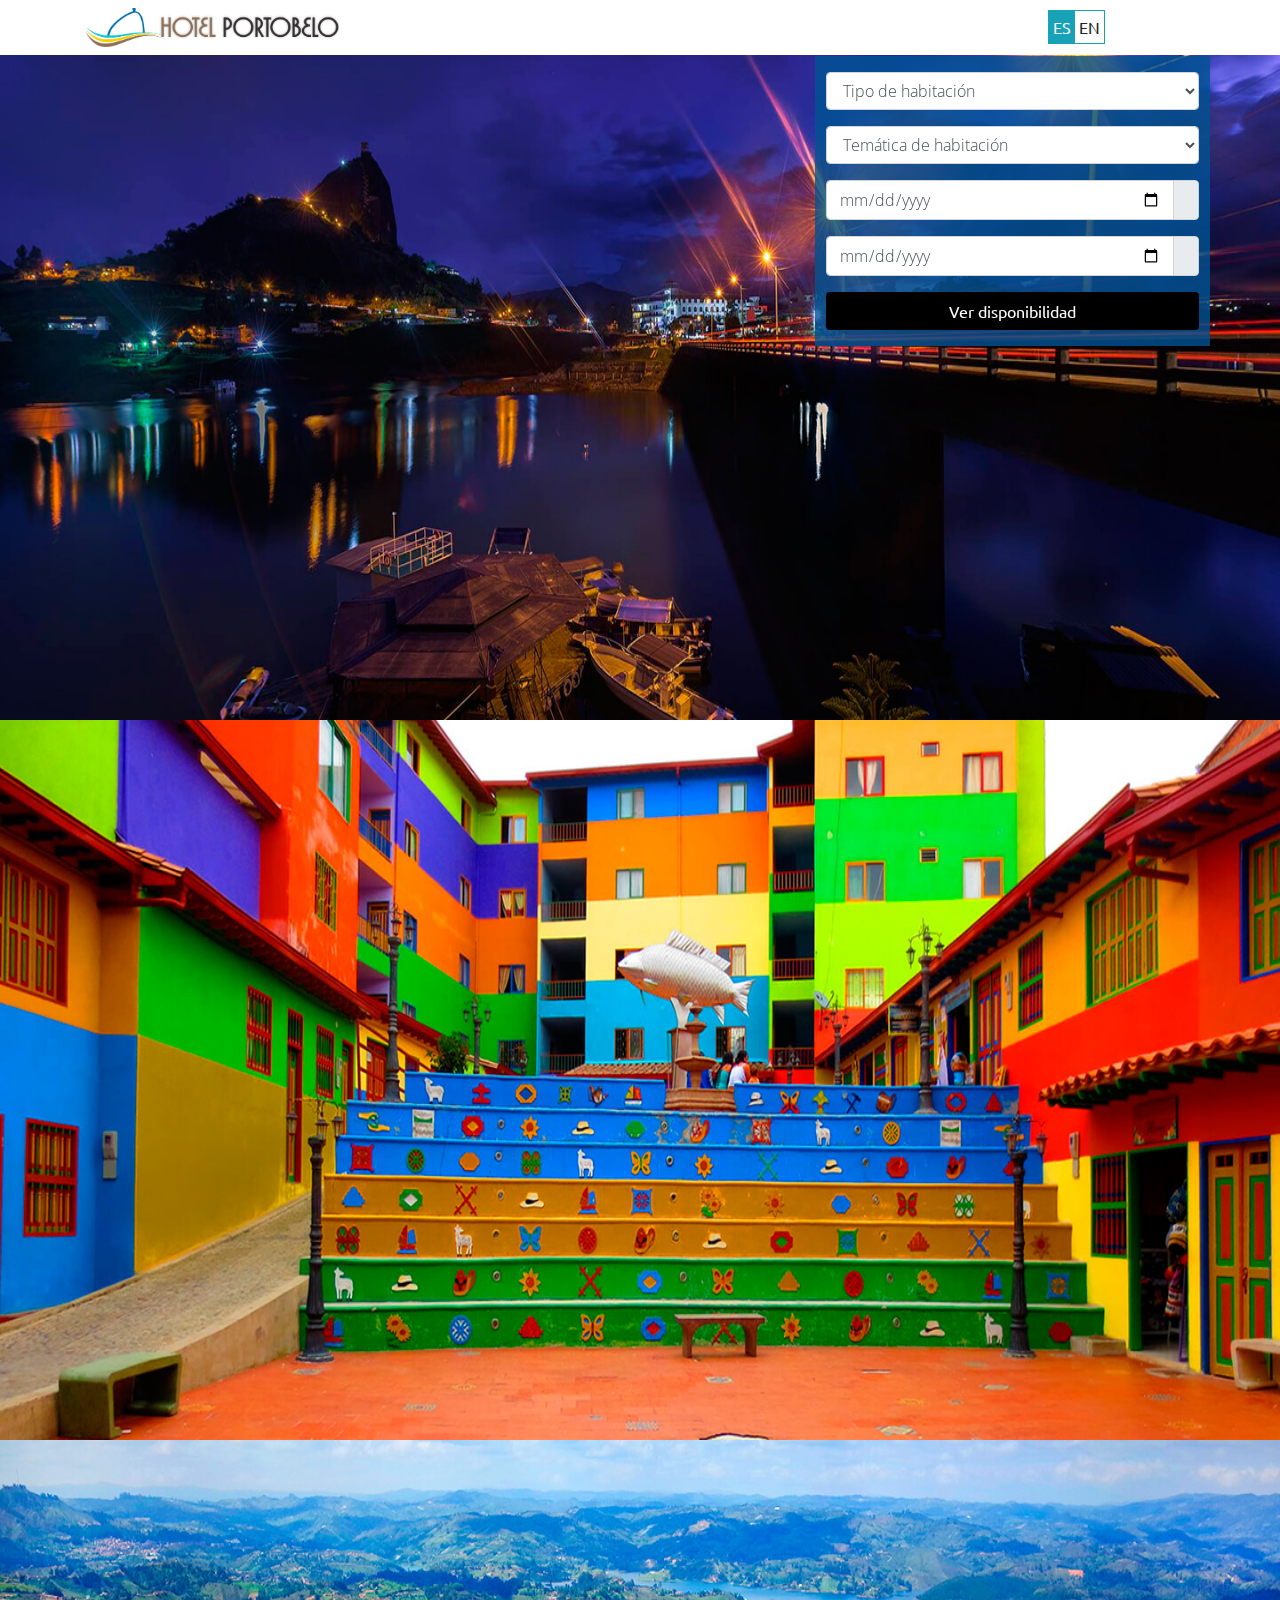
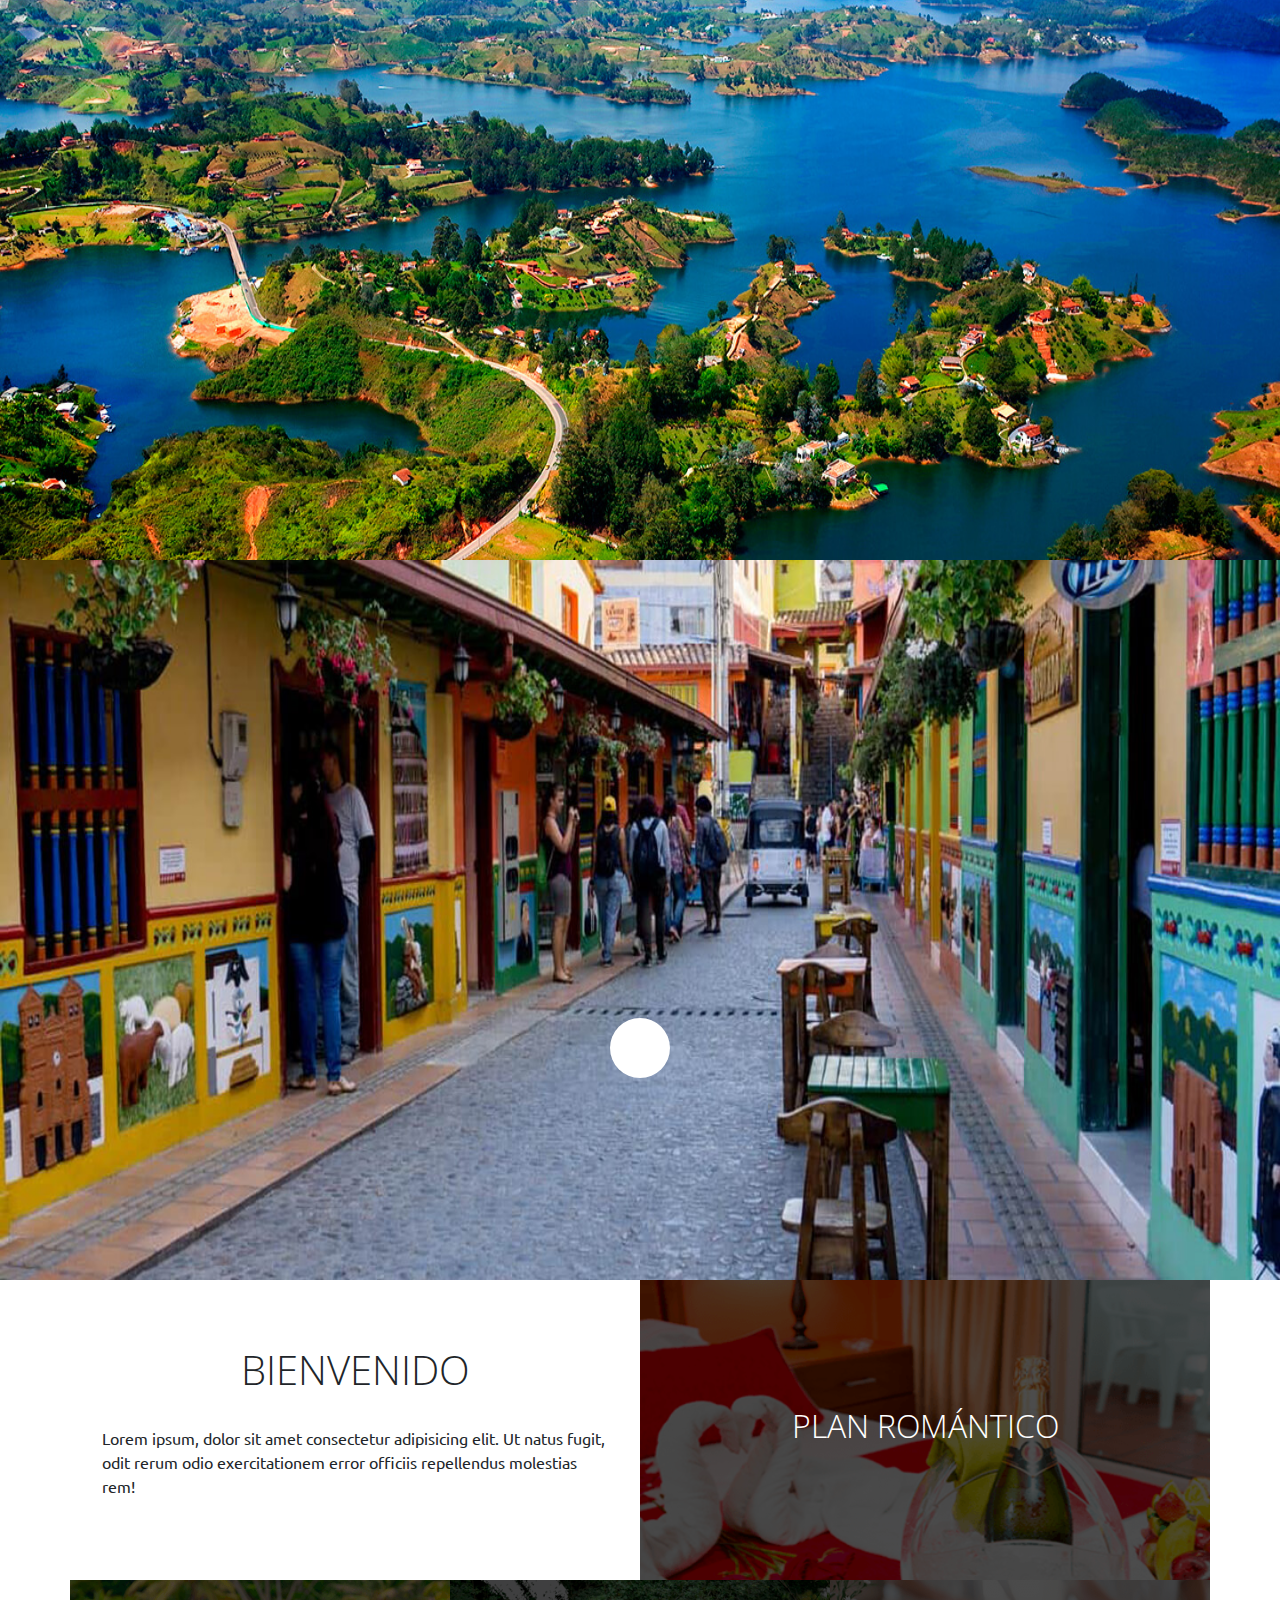
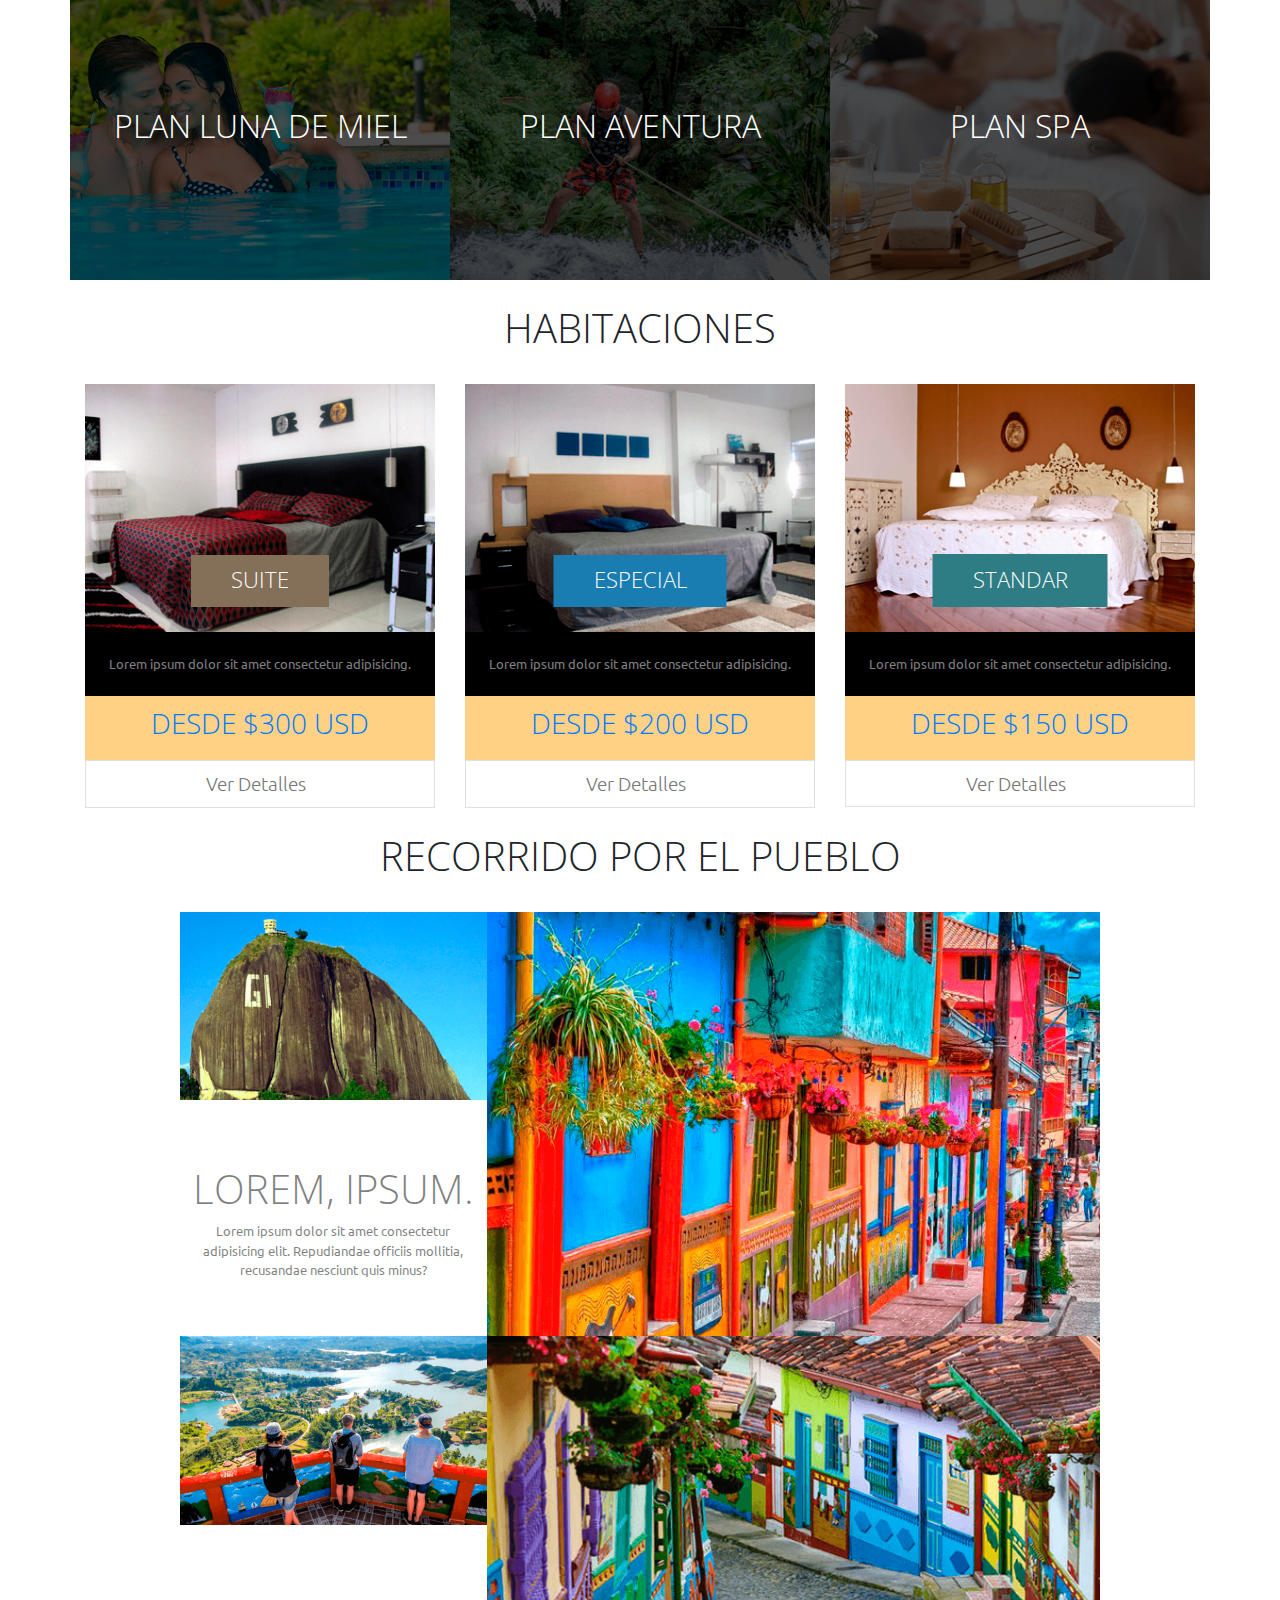
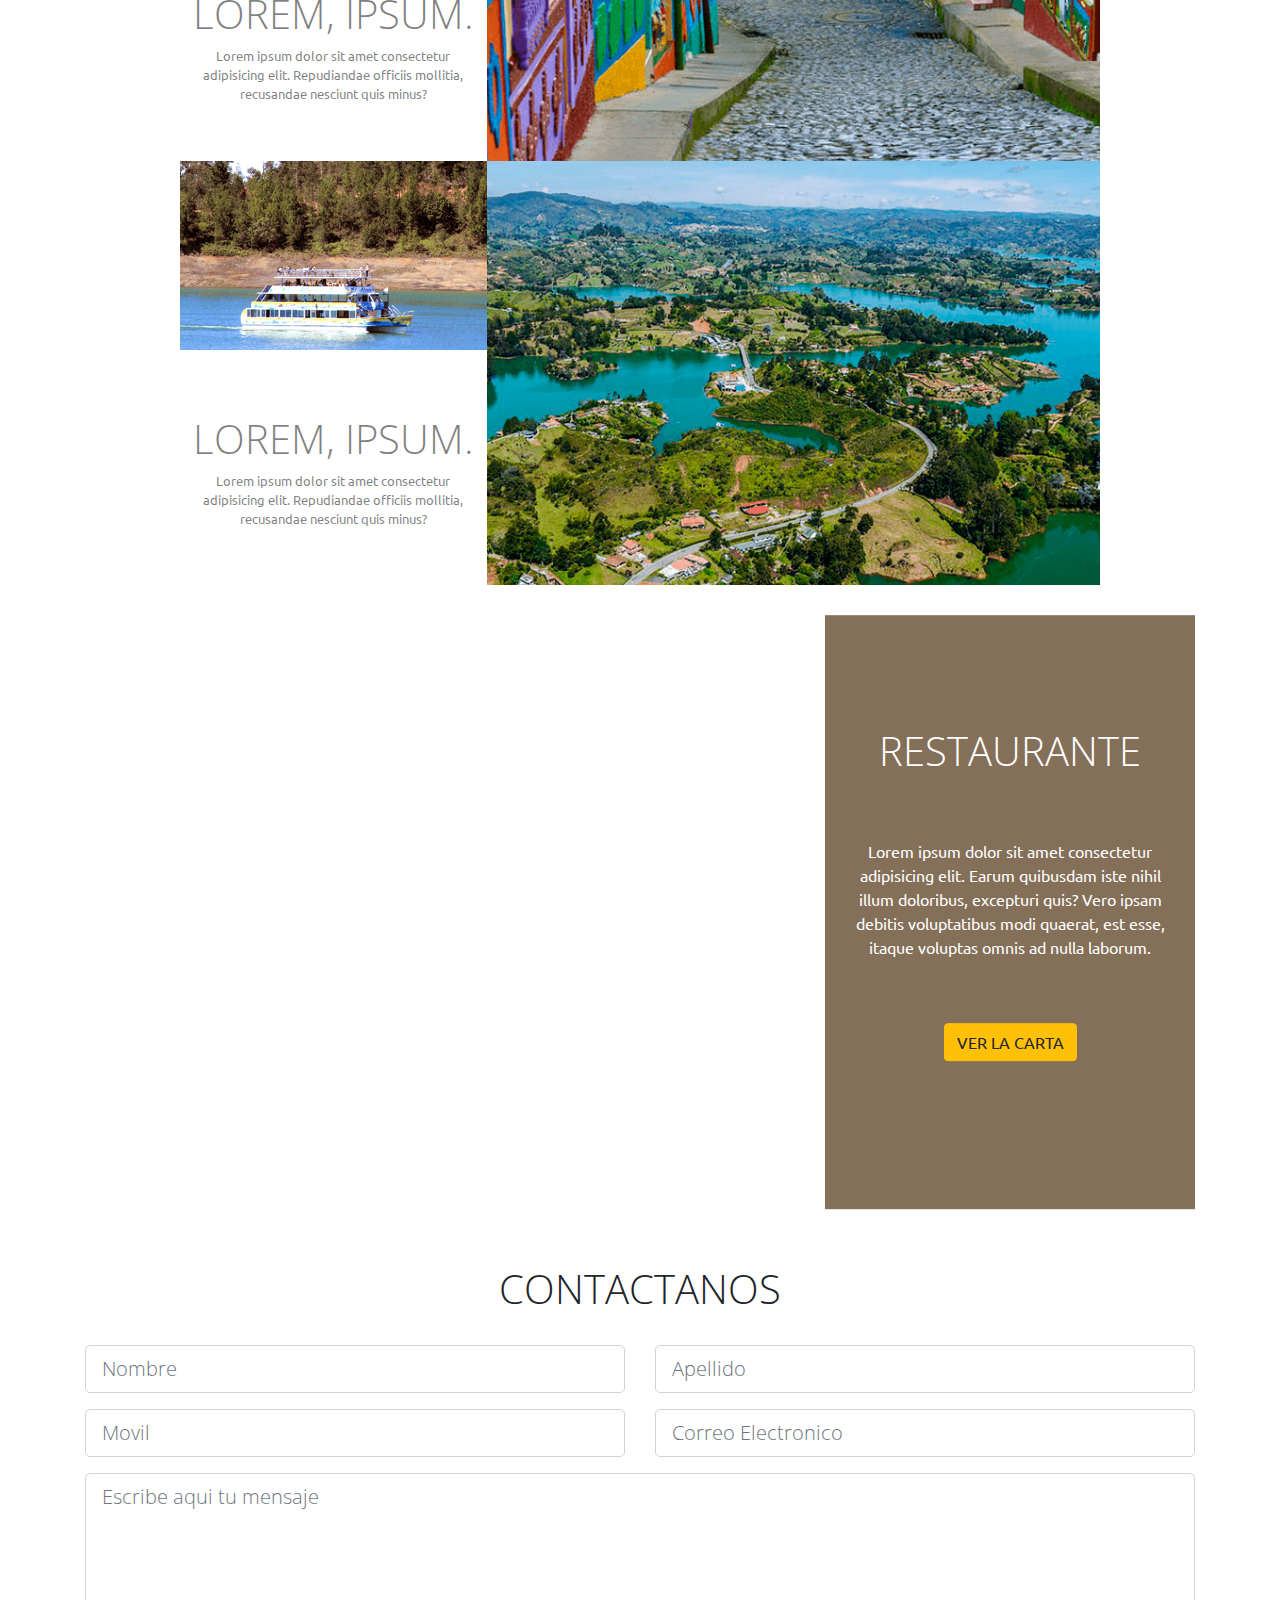
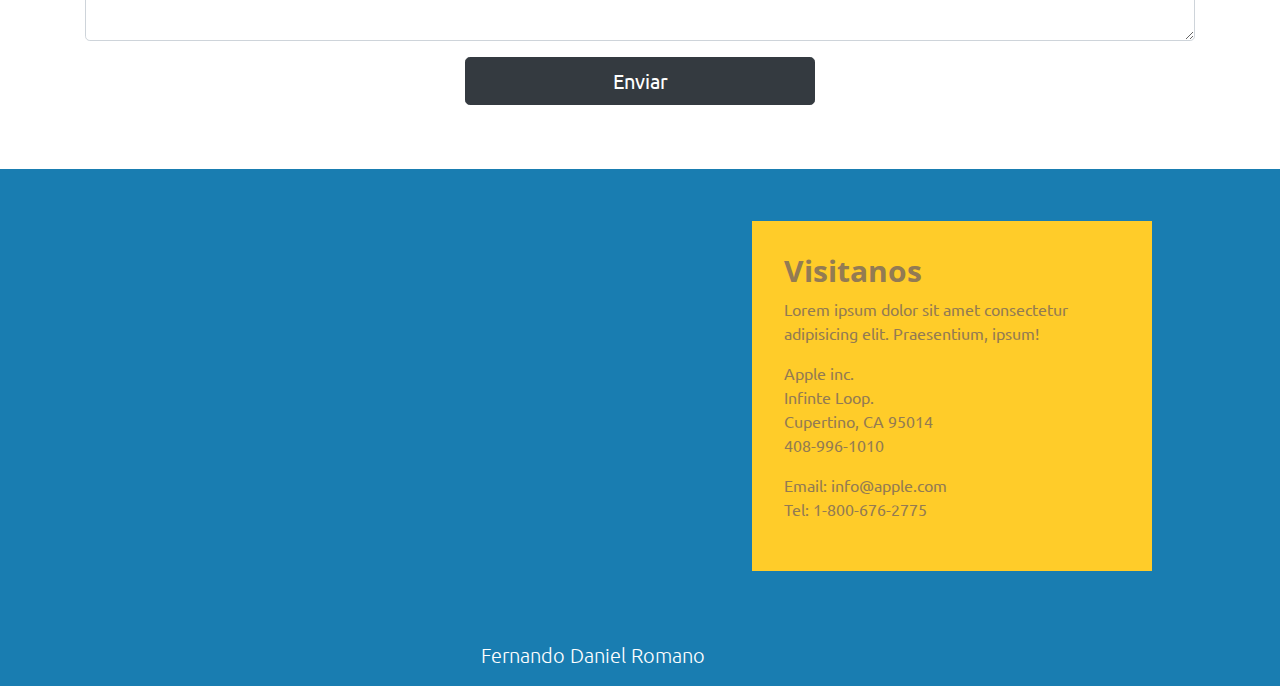
==== commit 650798d5: "Modificando el contenido html" ====
--- a/index.html
+++ b/index.html
@@ -853,7 +853,7 @@
 			</div>
 			<div class="row footerInferior align-items-center justify-content-center py-3">
 				<div class="col-auto">
-					<p class="text-white text-center mb-0">Lorem ipsum dolor sit, amet consectetur adipisicing elit.</p>
+					<p class="text-white text-center mb-0 lead">Fernando Daniel Romano</p>
 				</div>
 				<div class="col-auto">
 					<ul class="list-unstyled mb-0 d-flex align-items-center justify-content-center">
--- a/css/style.css
+++ b/css/style.css
@@ -0,0 +1,1064 @@
+@charset "UTF-8";
+/*
+    CONFIGURACIÓN GLOBAL
+*/
+* {
+  font-family: "Ubuntu", sans-serif;
+}
+
+h1, h2, h3, h4, h5, h6, textarea, input, select, button {
+  font-family: "Open Sans", sans-serif;
+  font-weight: 100;
+}
+
+ul, li {
+  list-style: none;
+}
+
+a:visited, a:hover, a:active, a:focus, a:link {
+  list-style: none;
+  text-decoration: none;
+}
+
+body {
+  overflow-x: hidden;
+  position: relative;
+}
+
+html {
+  scroll-behavior: smooth;
+}
+
+/*
+    ESTILOS A LA FLECHA DEL SCROLL UP
+*/
+#scrollUp {
+  display: none;
+  position: fixed;
+  bottom: 3%;
+  right: 3%;
+  height: 50px;
+  width: 50px;
+  border-radius: 50%;
+  background-color: black;
+  z-index: 15;
+  background-image: url(../img/flecha.jpg);
+  transition: all 0.3s ease;
+}
+
+/*
+    ESTILOS A .cabezera
+*/
+.cabezera {
+  position: fixed;
+  width: 100%;
+  height: auto;
+  background-color: white;
+  z-index: 10;
+}
+.cabezera .contenedor .fas {
+  font-size: 25px;
+}
+.cabezera .contenedor .botonMenu i {
+  font-size: 38px;
+  color: #B5A99B;
+}
+.cabezera .contenedor .campanaReserva {
+  transition: all 0.3s ease;
+}
+.cabezera .contenedor .campanaReserva .campana {
+  position: relative;
+  color: #847059;
+}
+.cabezera .contenedor .campanaReserva .flechaCampana {
+  color: #236AA1;
+  transform: rotateZ(180deg);
+}
+.cabezera .contenedor .campanaReserva .efectoFlecha {
+  transform: rotateZ(360deg);
+}
+.cabezera .contenedor .loginRegister i {
+  color: #DFDAD4;
+}
+.cabezera .contenedor .idiomas {
+  border: 1px solid #17A2B8;
+}
+.cabezera .contenedor .idiomas span {
+  cursor: pointer;
+}
+.cabezera .contenedor .idiomas #idiomaEsp {
+  background-color: #17A2B8;
+  color: #fff;
+}
+
+/*
+    ESTILOS A .menuDeNavegacion
+*/
+.menuDeNavegacion {
+  background-color: #000000;
+  z-index: 2;
+  color: #fff;
+  opacity: 0;
+  display: none;
+  position: fixed;
+  top: 55px;
+  transition: all 0.3s ease-in-out;
+}
+.menuDeNavegacion .nav .nav-item:hover {
+  background-color: #197DB1;
+}
+
+/*
+    ESTILOS A .menuDeNavegacionMovil
+*/
+.menuDeNavegacionMovil {
+  background-color: rgba(0, 0, 0, 0.7);
+  width: 100%;
+  position: fixed;
+  top: 40px;
+  overflow-y: scroll;
+  height: 90%;
+  display: none;
+  z-index: 3;
+  transition: all 0.3s ease-in-out;
+}
+.menuDeNavegacionMovil .contenedor .fas {
+  font-size: 27px;
+}
+.menuDeNavegacionMovil .contenedor .loginRegister i {
+  color: #DFDAD4;
+}
+.menuDeNavegacionMovil .contenedor .idiomas {
+  border: 1px solid #17A2B8;
+}
+.menuDeNavegacionMovil .contenedor .idiomas span {
+  cursor: pointer;
+}
+.menuDeNavegacionMovil .contenedor .idiomas #idiomaIngMovil {
+  background-color: #fff;
+  color: #000;
+}
+.menuDeNavegacionMovil .contenedor .idiomas #idiomaEspMovil {
+  background-color: #17A2B8;
+  color: #fff;
+}
+.menuDeNavegacionMovil .reserva {
+  background: rgba(0, 83, 147, 0.8);
+  padding: 0.7rem 2rem;
+}
+.menuDeNavegacionMovil .bg-negro {
+  background-color: #000000;
+}
+.menuDeNavegacionMovil .input-group-campo {
+  margin-bottom: 0;
+  cursor: pointer;
+}
+.menuDeNavegacionMovil .picker__select--month, .menuDeNavegacionMovil .picker__select--year {
+  height: 2.5em;
+  padding: 0.5em;
+  width: 40%;
+}
+.menuDeNavegacionMovil .picker__nav--next:hover, .menuDeNavegacionMovil .picker__nav--prev:hover {
+  cursor: pointer;
+  color: #000;
+  background: transparent;
+}
+.menuDeNavegacionMovil .picker--focused .picker__day--selected, .menuDeNavegacionMovil .picker__day--selected, .menuDeNavegacionMovil .picker__day--selected:hover {
+  background: rgba(0, 83, 147, 0.8);
+}
+
+/*
+    ESTILOS A .bloqueReserva
+*/
+.bloqueReserva {
+  display: block;
+  opacity: 1;
+  background: rgba(0, 83, 147, 0.8);
+  z-index: 2;
+  position: absolute;
+  top: 47px;
+  right: 0;
+  width: 395px;
+  height: auto;
+  padding: 0 0.7rem;
+  transition: all 0.3s ease-in-out;
+}
+
+.bg-negro {
+  background-color: #000000;
+}
+
+.input-group-campo {
+  margin-bottom: 0;
+  cursor: pointer;
+}
+
+.picker__select--month, .picker__select--year {
+  height: 2.5em;
+  padding: 0.5em;
+  width: 40%;
+}
+
+.picker__nav--next:hover, .picker__nav--prev:hover {
+  cursor: pointer;
+  color: #000;
+  background: transparent;
+}
+
+.picker--focused .picker__day--selected, .picker__day--selected, .picker__day--selected:hover {
+  background: rgba(0, 83, 147, 0.8);
+}
+
+/*
+    ESTILOS A .loginRegister
+*/
+#modalLoginRegister .modal-content {
+  z-index: 10;
+}
+#modalLoginRegister .botonesRedes .boton {
+  display: block;
+  width: 100%;
+  padding: 0.6rem 0;
+  border-radius: 0.5rem;
+  color: white;
+  text-align: center;
+}
+#modalLoginRegister .botonesRedes .botonFacebook {
+  background-color: #007BFF;
+}
+#modalLoginRegister .botonesRedes .botonGoogle {
+  background-color: #DC3545;
+}
+#modalLoginRegister .bloqueFooterLogin {
+  display: none;
+}
+#modalLoginRegister .formularioRegisterGrande {
+  display: none;
+}
+
+/*
+    ESTILOS A . sliderDeImagenes
+*/
+.sliderDeImagenes {
+  position: relative;
+}
+.sliderDeImagenes .swiper-slide img {
+  width: 100%;
+  height: 45rem;
+}
+
+.verMas {
+  position: absolute;
+  bottom: 7%;
+  left: 50%;
+  height: 60px;
+  width: 60px;
+  border-radius: 50%;
+  background-color: white;
+  z-index: 10;
+  transform: translateX(-50%);
+  display: flex;
+  align-items: center;
+  justify-content: center;
+}
+.verMas i {
+  font-size: 30px;
+  color: black;
+  text-align: center;
+}
+
+/*
+    ESTILOS A .redesSocialesMovil
+*/
+.redesSocialesMovil {
+  background-color: #197DB1;
+  position: fixed;
+  bottom: 0;
+  width: 100%;
+  z-index: 4;
+}
+
+/*
+    ESTILOS A .planes
+*/
+.planes .titulo {
+  font-size: 40px;
+  font-weight: 300;
+  text-transform: uppercase;
+  text-align: center;
+  margin-bottom: 2rem;
+}
+.planes .contenido {
+  position: relative;
+  display: flex;
+  align-items: center;
+  justify-content: center;
+  height: 100%;
+  width: 100%;
+  transition: all 0.5s ease;
+}
+.planes .contenido::before {
+  content: "";
+  background-color: rgba(0, 0, 0, 0.7);
+  position: absolute;
+  left: 0;
+  bottom: 0;
+  width: 100%;
+  height: 100%;
+}
+.planes .contenido h2 {
+  z-index: 2;
+}
+.planes .item {
+  overflow: hidden;
+  transition: all 0.3s ease;
+  cursor: pointer;
+}
+.planes .descripcion {
+  grid-area: texto;
+  display: flex;
+  flex-direction: column;
+  justify-content: center;
+  padding: 2rem;
+}
+.planes .item2 {
+  grid-area: romantico;
+  background-image: url(../img/plan-romantico.png);
+  background-position: center;
+  background-size: cover;
+}
+.planes .item3 {
+  grid-area: lunaDeMiel;
+  background-image: url(../img/luna-de-miel.png);
+  background-position: center;
+  background-size: cover;
+}
+.planes .item4 {
+  grid-area: aventura;
+  background-image: url(../img/plan-aventura.png);
+  background-position: center;
+  background-size: cover;
+}
+.planes .item5 {
+  grid-area: spa;
+  background-image: url(../img/plan-spa.png);
+  background-position: center;
+  background-size: cover;
+}
+.planes .contenedor {
+  display: grid;
+  grid-template-columns: 1fr 1fr 1fr 1fr 1fr 1fr;
+  grid-template-rows: 300px 300px;
+  grid-template-areas: "texto texto texto romantico romantico romantico" "lunaDeMiel lunaDeMiel aventura aventura spa spa";
+}
+
+/*
+    ESTILOS A .habitaciones
+*/
+.tituloSeccion {
+  font-size: 2.5rem;
+}
+
+.habitacion {
+  overflow: hidden;
+}
+.habitacion .imagen {
+  position: relative;
+  transition: 0.7s ease-in-out all;
+}
+.habitacion .imagen:hover {
+  transform: scale(1.1);
+}
+.habitacion .imagen .tipo {
+  position: absolute;
+  bottom: 10%;
+  left: 50%;
+  transform: translateX(-50%);
+  padding: 0.8rem 2.5rem;
+  background-color: #DC3545;
+  transition: all 0.3s ease;
+}
+.habitacion .imagen .tipo h3 {
+  font-size: 1.4rem;
+  color: #fff;
+}
+.habitacion .imagen .suite {
+  background-color: #847059;
+}
+.habitacion .imagen .suite:hover {
+  background-color: #7B8FA6;
+}
+.habitacion .imagen .suite:hover h3 {
+  color: black;
+  font-weight: bold;
+}
+.habitacion .imagen .especial {
+  background-color: #197DB1;
+}
+.habitacion .imagen .especial:hover {
+  background-color: #E6824E;
+}
+.habitacion .imagen .especial:hover h3 {
+  color: black;
+  font-weight: bold;
+}
+.habitacion .imagen .standar {
+  background-color: #2F7D84;
+}
+.habitacion .imagen .standar:hover {
+  background-color: #D0827B;
+}
+.habitacion .imagen .standar:hover h3 {
+  color: black;
+  font-weight: bold;
+}
+.habitacion .descripcion {
+  background-color: #000;
+  color: rgba(255, 255, 255, 0.5);
+  font-size: 0.8rem;
+  padding: 1.4rem 0rem;
+  text-align: center;
+}
+.habitacion .precio {
+  background-color: #FFD185;
+  padding: 0.7rem;
+  text-align: center;
+}
+.habitacion .footer {
+  color: #777777;
+  padding: 0.5rem;
+  text-align: center;
+  font-size: 1.2rem;
+  font-weight: 300;
+  border: 1px solid #dee2e6;
+}
+.habitacion .footer i {
+  font-weight: bold;
+}
+
+/*
+    ESTILOS A .recorridoPueblo
+*/
+.recorridoPueblo .imagenChica {
+  grid-area: imgChica;
+}
+.recorridoPueblo .imagenGrande {
+  grid-area: imgGrande;
+}
+.recorridoPueblo .descripcion {
+  grid-area: descripcion;
+  font-weight: lighter;
+  color: rgba(0, 0, 0, 0.5);
+  padding: 0 0.5rem;
+  display: flex;
+  flex-direction: column;
+  align-items: center;
+  justify-content: center;
+}
+.recorridoPueblo .contenedorGrid {
+  display: grid;
+  grid-template-columns: 1fr 1fr 1fr;
+  grid-template-rows: 1fr 1fr;
+  grid-template-areas: "imgChica imgGrande imgGrande" "descripcion imgGrande imgGrande";
+}
+.recorridoPueblo .swiper-button-next,
+.recorridoPueblo .swiper-button-prev {
+  color: #3e92bd;
+}
+.recorridoPueblo .swiper-button-next:after,
+.recorridoPueblo .swiper-button-prev:after {
+  font-size: 30px;
+  font-weight: 900;
+}
+.recorridoPueblo .swiper-pagination-bullet-active {
+  opacity: 1;
+  background: black;
+}
+.recorridoPueblo .swiper-pagination-bullet {
+  width: 1rem;
+  height: 1rem;
+}
+
+/*
+    ESTILOS A .planesParaMovil
+*/
+.planesParaMovil .swiper-container {
+  width: 100%;
+  height: 28rem;
+}
+.planesParaMovil .swiper-pagination-bullet-active {
+  opacity: 1;
+  background: black;
+}
+.planesParaMovil .swiper-pagination-bullet {
+  width: 1rem;
+  height: 1rem;
+}
+
+/*
+    ESTILOS A .restaurante
+*/
+.restaurante {
+  height: 35rem;
+}
+.restaurante .titulo {
+  font-size: 40px;
+}
+.restaurante .carta {
+  grid-area: carta;
+  background-color: rgba(0, 0, 0, 0.7);
+  height: 85%;
+  margin: auto 0;
+  opacity: 0;
+  transition: all 0.3s ease;
+}
+.restaurante .carta .menu {
+  background-color: rgba(0, 0, 0, 0.8);
+  height: 80%;
+  display: grid;
+  grid-template-columns: 1fr 1fr 1fr;
+  grid-template-rows: 1fr 1fr;
+  align-items: center;
+}
+.restaurante .carta .menu .item {
+  text-align: center;
+}
+.restaurante .carta .menu .item img {
+  width: 50%;
+}
+.restaurante .carta .menu .item p {
+  margin-bottom: 0;
+}
+.restaurante .tarjeta {
+  grid-area: tarjeta;
+  background-color: #847059;
+  height: 106%;
+  transform: translateY(-3%);
+}
+.restaurante .contenedor-grid {
+  display: grid;
+  grid-template-columns: 2fr 1fr;
+  grid-template-rows: 1fr;
+  grid-template-areas: "carta tarjeta";
+}
+
+/*
+    ESTILOS A .pieDePagina
+*/
+.pieDePagina {
+  position: relative;
+  background-color: #197DB1;
+}
+.pieDePagina iframe {
+  height: 450px;
+}
+.pieDePagina .visitanos {
+  background-color: #FFCC29;
+  color: #937B53;
+  position: absolute;
+  top: 10%;
+  right: 10%;
+  height: 350px;
+  width: 400px;
+  padding: 2rem;
+}
+.pieDePagina .visitanos h3 {
+  font-size: 30px;
+  font-weight: bold;
+}
+
+/********************************************************
+                       MEDIAS QUERYS
+********************************************************/
+@media (min-width: 992px) and (max-width: 1199px) {
+  .picker__select--month, .picker__select--year {
+    width: 40%;
+  }
+
+  .bloqueReserva {
+    top: 49px;
+    width: 340px;
+  }
+
+  .menuDeNavegacion {
+    top: 60px;
+  }
+
+  .sliderDeImagenes .swiper-slide img {
+    height: 30rem;
+  }
+
+  .verMas {
+    bottom: 5%;
+    height: 45px;
+    width: 45px;
+  }
+  .verMas i {
+    font-size: 25px;
+  }
+
+  .recorridoPueblo .descripcion {
+    grid-area: descripcion;
+    font-weight: lighter;
+    color: rgba(0, 0, 0, 0.5);
+    display: flex;
+    flex-direction: column;
+    align-items: center;
+    justify-content: center;
+  }
+  .recorridoPueblo .descripcion h3 {
+    font-size: 2rem;
+  }
+}
+@media (max-width: 991px) {
+  .cabezera .contenedor .botonMenu {
+    width: 100%;
+    text-align: right;
+  }
+
+  #ventanaReserva {
+    display: none;
+  }
+
+  .menuDeNavegacionMovil {
+    position: fixed;
+    top: 85px;
+    overflow-y: scroll;
+  }
+
+  .sliderDeImagenes .swiper-slide img {
+    height: 25rem;
+  }
+
+  .verMas {
+    display: none;
+  }
+
+  .planes .descripcion {
+    grid-area: texto;
+    padding: 1rem;
+  }
+  .planes .contenedor {
+    display: grid;
+    grid-template-columns: 1fr;
+    grid-template-rows: 200px;
+    grid-template-areas: "texto";
+  }
+
+  .recorridoPueblo .imagenChica {
+    grid-area: imgChica;
+  }
+  .recorridoPueblo .imagenChica img {
+    width: 100%;
+  }
+  .recorridoPueblo .imagenGrande {
+    display: none;
+  }
+  .recorridoPueblo .descripcion {
+    grid-area: descripcion;
+    font-weight: lighter;
+    color: rgba(0, 0, 0, 0.5);
+    display: flex;
+    flex-direction: column;
+    align-items: center;
+    justify-content: flex-start;
+  }
+  .recorridoPueblo .contenedorGrid {
+    display: grid;
+    grid-template-columns: 1fr;
+    grid-template-rows: 2fr 1fr;
+    grid-template-areas: "imgChica" "descripcion";
+  }
+
+  .restaurante {
+    height: 30rem;
+  }
+  .restaurante .carta {
+    display: none;
+    transition: all 0.3s ease;
+  }
+  .restaurante .cartaMovil {
+    grid-area: carta;
+    background-color: rgba(0, 0, 0, 0.7);
+    transform: translateY(-4%);
+    transition: all 0.3s ease;
+  }
+  .restaurante .cartaMovil .menu {
+    background-color: rgba(0, 0, 0, 0.8);
+    height: 100%;
+    display: grid;
+    grid-template-columns: 1fr 1fr 1fr;
+    grid-template-rows: 1fr 1fr 0.3fr;
+    align-items: center;
+  }
+  .restaurante .cartaMovil .menu .item {
+    text-align: center;
+    padding: 1rem;
+  }
+  .restaurante .cartaMovil .menu .item img {
+    width: 50%;
+  }
+  .restaurante .cartaMovil .menu .item p {
+    margin-bottom: 0;
+    font-size: 1rem;
+  }
+  .restaurante .cartaMovil .menu .volver {
+    grid-column: 2/3;
+  }
+  .restaurante .tarjeta {
+    grid-area: tarjeta;
+    background-color: rgba(75, 63, 51, 0.8);
+    height: 106%;
+    transform: translateY(-3%);
+    transition: all 0.3s ease;
+  }
+  .restaurante .contenedor-grid {
+    transition: all 0.3s ease;
+    display: grid;
+    grid-template-columns: 1fr 1fr;
+    grid-template-rows: 1fr 1fr;
+    grid-template-areas: "tarjeta tarjeta" "tarjeta tarjeta";
+  }
+
+  .footerInferior {
+    display: none;
+  }
+
+  .pieDePagina iframe {
+    height: 380px;
+  }
+}
+@media (max-width: 767px) {
+  body {
+    overflow-x: initial;
+  }
+
+  .menuDeNavegacionMovil {
+    top: 73px;
+  }
+
+  .sliderDeImagenes .swiper-slide img {
+    height: 20rem;
+  }
+
+  .pieDePagina iframe {
+    height: 300px;
+  }
+}
+@media (max-width: 575px) {
+  .menuDeNavegacionMovil {
+    top: 65px;
+  }
+
+  .sliderDeImagenes .swiper-slide img {
+    height: 15rem;
+  }
+
+  .planes .descripcion {
+    grid-area: texto;
+    padding: 1rem;
+  }
+  .planes .contenedor {
+    display: grid;
+    grid-template-columns: 1fr;
+    grid-template-rows: 250px;
+    grid-template-areas: "texto";
+  }
+
+  .habitacion .precio {
+    font-size: 1.2rem;
+  }
+
+  .restaurante {
+    height: 30rem;
+  }
+  .restaurante .titulo {
+    font-size: 35px;
+  }
+  .restaurante .carta {
+    display: none;
+    transition: all 0.3s ease;
+  }
+  .restaurante .cartaMovil {
+    grid-area: carta;
+    background-color: rgba(0, 0, 0, 0.7);
+    transform: translateY(-4%);
+    transition: all 0.3s ease;
+  }
+  .restaurante .cartaMovil .menu {
+    background-color: rgba(0, 0, 0, 0.8);
+    height: 100%;
+    display: grid;
+    grid-template-columns: 1fr 1fr;
+    grid-template-rows: 1fr 1fr 1fr 0.3fr;
+    align-items: center;
+  }
+  .restaurante .cartaMovil .menu .item {
+    text-align: center;
+    padding: 0.5rem;
+  }
+  .restaurante .cartaMovil .menu .item img {
+    width: 62%;
+  }
+  .restaurante .cartaMovil .menu .item p {
+    margin-bottom: 0;
+    font-size: 0.8rem;
+  }
+  .restaurante .cartaMovil .menu .volver {
+    padding: 0 0.5rem;
+    grid-column: 1/3;
+  }
+  .restaurante .tarjeta {
+    grid-area: tarjeta;
+    background-color: rgba(75, 63, 51, 0.8);
+    height: 106%;
+    transform: translateY(-3%);
+    padding: 0 0.5rem;
+    transition: all 0.3s ease;
+  }
+  .restaurante .contenedor-grid {
+    transition: all 0.3s ease;
+    display: grid;
+    grid-template-columns: 1fr;
+    grid-template-rows: 1fr;
+    grid-template-areas: "tarjeta";
+  }
+
+  .recorridoPueblo .imagenChica {
+    grid-area: imgChica;
+  }
+  .recorridoPueblo .imagenChica img {
+    width: 100%;
+  }
+  .recorridoPueblo .imagenGrande {
+    display: none;
+  }
+  .recorridoPueblo .descripcion {
+    grid-area: descripcion;
+    font-weight: lighter;
+    color: rgba(0, 0, 0, 0.5);
+    display: flex;
+    flex-direction: column;
+    align-items: center;
+    justify-content: flex-start;
+  }
+  .recorridoPueblo .descripcion h3 {
+    font-size: 30px;
+    padding-top: 0.5rem;
+  }
+  .recorridoPueblo .contenedorGrid {
+    display: grid;
+    grid-template-columns: 1fr;
+    grid-template-rows: 1fr 0.6fr;
+    grid-template-areas: "imgChica" "descripcion";
+  }
+}
+@media (max-width: 424px) {
+  .menuDeNavegacionMovil {
+    top: 55px;
+  }
+
+  .restaurante {
+    height: 30rem;
+  }
+  .restaurante .titulo {
+    font-size: 35px;
+  }
+  .restaurante .carta {
+    display: none;
+    transition: all 0.3s ease;
+  }
+  .restaurante .cartaMovil {
+    grid-area: carta;
+    background-color: rgba(0, 0, 0, 0.7);
+    transform: translateY(-4%);
+    transition: all 0.3s ease;
+  }
+  .restaurante .cartaMovil .menu {
+    background-color: rgba(0, 0, 0, 0.8);
+    height: 100%;
+    display: grid;
+    grid-template-columns: 1fr 1fr;
+    grid-template-rows: 1fr 1fr 1fr 0.3fr;
+    align-items: center;
+  }
+  .restaurante .cartaMovil .menu .item {
+    text-align: center;
+    padding: 0.5rem;
+  }
+  .restaurante .cartaMovil .menu .item img {
+    width: 60%;
+  }
+  .restaurante .cartaMovil .menu .item p {
+    margin-bottom: 0;
+    font-size: 0.8rem;
+  }
+  .restaurante .cartaMovil .menu .volver {
+    padding: 0 0.5rem;
+    grid-column: 1/3;
+  }
+  .restaurante .tarjeta {
+    grid-area: tarjeta;
+    background-color: rgba(75, 63, 51, 0.8);
+    height: 106%;
+    transform: translateY(-3%);
+    padding: 0 0.5rem;
+    transition: all 0.3s ease;
+  }
+  .restaurante .contenedor-grid {
+    transition: all 0.3s ease;
+    display: grid;
+    grid-template-columns: 1fr;
+    grid-template-rows: 1fr;
+    grid-template-areas: "tarjeta";
+  }
+
+  .recorridoPueblo .imagenChica {
+    grid-area: imgChica;
+  }
+  .recorridoPueblo .imagenChica img {
+    width: 100%;
+  }
+  .recorridoPueblo .imagenGrande {
+    display: none;
+  }
+  .recorridoPueblo .descripcion {
+    grid-area: descripcion;
+    font-weight: lighter;
+    color: rgba(0, 0, 0, 0.5);
+    display: flex;
+    flex-direction: column;
+    align-items: center;
+    justify-content: flex-start;
+  }
+  .recorridoPueblo .descripcion h3 {
+    font-size: 30px;
+    padding-top: 0.5rem;
+  }
+  .recorridoPueblo .contenedorGrid {
+    display: grid;
+    grid-template-columns: 1fr;
+    grid-template-rows: 1fr 1fr;
+    grid-template-areas: "imgChica" "descripcion";
+  }
+
+  .recorridoPueblo .imagenChica {
+    grid-area: imgChica;
+  }
+  .recorridoPueblo .imagenChica img {
+    width: 100%;
+  }
+  .recorridoPueblo .imagenGrande {
+    display: none;
+  }
+  .recorridoPueblo .descripcion {
+    grid-area: descripcion;
+    font-weight: lighter;
+    color: rgba(0, 0, 0, 0.5);
+    display: flex;
+    flex-direction: column;
+    align-items: center;
+    justify-content: flex-start;
+  }
+  .recorridoPueblo .descripcion h3 {
+    font-size: 30px;
+    padding-top: 0.5rem;
+  }
+  .recorridoPueblo .contenedorGrid {
+    display: grid;
+    grid-template-columns: 1fr;
+    grid-template-rows: 1fr 0.7fr;
+    grid-template-areas: "imgChica" "descripcion";
+  }
+}
+@media (max-width: 374px) {
+  .restaurante {
+    height: 30rem;
+  }
+  .restaurante .titulo {
+    font-size: 35px;
+  }
+  .restaurante .carta {
+    display: none;
+    transition: all 0.3s ease;
+  }
+  .restaurante .cartaMovil {
+    grid-area: carta;
+    background-color: rgba(0, 0, 0, 0.7);
+    transform: translateY(-4%);
+    transition: all 0.3s ease;
+  }
+  .restaurante .cartaMovil .menu {
+    background-color: rgba(0, 0, 0, 0.8);
+    height: 100%;
+    display: grid;
+    grid-template-columns: 1fr 1fr;
+    grid-template-rows: 1fr 1fr 1fr 0.3fr;
+    align-items: center;
+  }
+  .restaurante .cartaMovil .menu .item {
+    text-align: center;
+    padding: 0.5rem;
+  }
+  .restaurante .cartaMovil .menu .item img {
+    width: 75%;
+  }
+  .restaurante .cartaMovil .menu .item p {
+    margin-bottom: 0;
+    font-size: 0.75rem;
+  }
+  .restaurante .cartaMovil .menu .volver {
+    padding: 0 0.5rem;
+    grid-column: 1/3;
+  }
+  .restaurante .tarjeta {
+    grid-area: tarjeta;
+    background-color: rgba(75, 63, 51, 0.8);
+    height: 106%;
+    transform: translateY(-3%);
+    padding: 0 0.5rem;
+    transition: all 0.3s ease;
+  }
+  .restaurante .contenedor-grid {
+    transition: all 0.3s ease;
+    display: grid;
+    grid-template-columns: 1fr;
+    grid-template-rows: 1fr;
+    grid-template-areas: "tarjeta";
+  }
+
+  .recorridoPueblo .imagenChica {
+    grid-area: imgChica;
+  }
+  .recorridoPueblo .imagenChica img {
+    width: 100%;
+  }
+  .recorridoPueblo .imagenGrande {
+    display: none;
+  }
+  .recorridoPueblo .descripcion {
+    grid-area: descripcion;
+    font-weight: lighter;
+    color: rgba(0, 0, 0, 0.5);
+    display: flex;
+    flex-direction: column;
+    align-items: center;
+    justify-content: flex-start;
+  }
+  .recorridoPueblo .descripcion h3 {
+    font-size: 30px;
+    padding-top: 0.5rem;
+  }
+  .recorridoPueblo .contenedorGrid {
+    display: grid;
+    grid-template-columns: 1fr;
+    grid-template-rows: 1fr 1fr;
+    grid-template-areas: "imgChica" "descripcion";
+  }
+
+  .menuDeNavegacionMovil {
+    top: 50px;
+  }
+}
+
+/*# sourceMappingURL=style.css.map */
